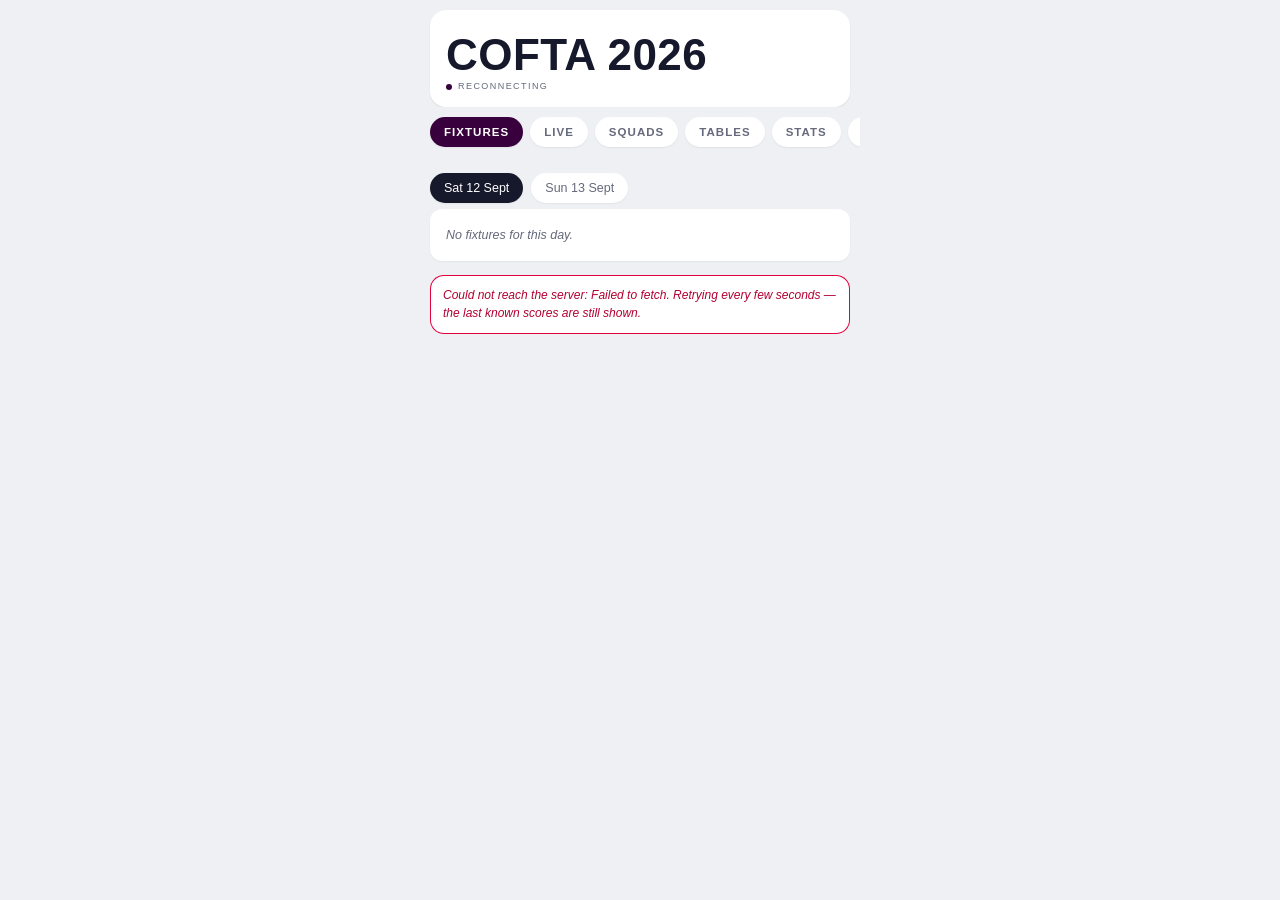
==== tests/archive_flags.html @ 6bf7eb45 "Import thirteen historical tournaments and open them in a History tab Eleven archive_* tables holdin" ====
<!doctype html><html lang="en"><head><meta charset="utf-8"><title>COFTA archive flag drill</title>
<link rel="stylesheet" href="../web/styles.css"><link rel="stylesheet" href="../web/themes.css">
<!--
  Archive flag drill.

  The archive stores conflicts rather than resolving them, and the flags must
  reach organisers and nobody else. The public half is easy to measure — a
  spectator sees zero .flagline elements. This covers the other half, which
  is otherwise only a conditional nobody ever executes: it stubs the role
  check to say "organiser", lets every other request go to the real database,
  opens the one Ark Cup play-off whose event count exceeds its score, and
  asserts the flag is rendered.

  Serve the repo root and open /tests/archive_flags.html; read
  globalThis.__flagSummary. Needs a connection — it reads the live archive.
-->
<script>
localStorage.clear();
localStorage.setItem('cofta.session.v1', JSON.stringify({ access_token: 'drill', refresh_token: 'drill' }));

// Stub ONLY the role check. Everything else — snapshot, archive tables — goes
// to the real server, so this exercises the real rendering path.
const realFetch = window.fetch.bind(window);
window.fetch = (url, opts) => {
  const u = String(url);
  if (u.includes('/rpc/is_admin')) {
    return Promise.resolve(new Response('true', { status: 200,
      headers: { 'Content-Type': 'application/json' } }));
  }
  if (u.includes('/rpc/my_role')) {
    return Promise.resolve(new Response('"organiser"', { status: 200,
      headers: { 'Content-Type': 'application/json' } }));
  }
  return realFetch(url, opts);
};

const results = [];
const check = (name, ok, detail) => results.push({ name, ok: !!ok, detail });
const wait = (ms) => new Promise(r => setTimeout(r, ms));

window.addEventListener('load', async () => {
  await wait(2500);
  document.getElementById('nav-history').click();
  for (let i = 0; i < 60 && !document.querySelector('.ccard'); i++) await wait(150);
  const ark = [...document.querySelectorAll('.ccard')].find(c => c.textContent.includes('Ark'));
  check('History reached and the Ark Cup card is present', !!ark);
  if (ark) {
    ark.click(); await wait(300);
    const row = document.querySelector('[data-histed="ark-cup-2026"]');
    check('the 2026 edition is listed', !!row);
    if (row) {
      row.click();
      for (let i = 0; i < 60 && !document.querySelector('.afxr'); i++) await wait(150);
      const flags = [...document.querySelectorAll('.flagline')].map(f => f.textContent.trim());
      check('organiser sees the flagged play-off events',
        flags.some(f => f.includes('event_count_exceeds_score')), flags);
      check('the official 2-0 is preserved despite three events',
        [...document.querySelectorAll('.afxs')].some(s => s.textContent.replace(/\s/g,'') === '2–0'));
      check('the conflicted marker is shown to everyone',
        [...document.querySelectorAll('.gap')].some(g => g.textContent.trim() === 'conflicted'));
    }
  }

  const summary = { total: results.length, failures: results.filter(r => !r.ok).length, results };
  globalThis.__flagSummary = summary;
  const out = document.createElement('pre');
  out.id = 'flag-report';
  out.style.cssText = 'padding:12px;white-space:pre-wrap;font:13px/1.5 ui-monospace,monospace';
  out.textContent = 'archive flag drill\n\n'
    + results.map(r => `${r.ok ? 'ok  ' : 'FAIL'}  ${r.name}`).join('\n')
    + `\n\n${summary.total - summary.failures}/${summary.total} passed`;
  document.body.appendChild(out);
});
</script></head>
<body data-theme="matchday">
<div class="app">
  <header class="hd"><h1>COFTA 2026</h1><p class="meta"><span class="pip" id="pip"><i></i>Live</span></p></header>
  <nav class="nav">
    <button id="nav-fixtures" data-view="fixtures" class="on">Fixtures</button>
    <button id="nav-live" data-view="live">Live</button>
    <button id="nav-squads" data-view="squads">Squads</button>
    <button id="nav-tables" data-view="tables">Tables</button>
    <button id="nav-awards" data-view="awards">Stats</button>
    <button id="nav-history" data-view="history">History</button>
    <button id="nav-admin" data-view="admin">Organiser</button>
  </nav>
  <main class="scroll" id="body"><p class="empty">Loading&hellip;</p></main>
</div>
<script type="module" src="../web/app.js"></script>
</body></html>
---- web/styles.css ----
:root{
  --bg:oklch(.974 .010 82);
  --card:oklch(.993 .005 84);
  --fg:oklch(.225 .018 55);
  --fg2:oklch(.395 .018 58);
  --dim:oklch(.565 .015 62);
  --line:oklch(.885 .012 78);
  --line2:oklch(.815 .016 74);
  --gold:oklch(.775 .085 80);
  --acc:oklch(.475 .175 30);
  --accfg:oklch(.985 .008 84);
  --ok:oklch(.52 .13 150);
  --disp:"Saira Condensed","Arial Narrow",sans-serif;
  --num:"Big Shoulders Display","Arial Narrow",sans-serif;
  --body:"Spectral",Georgia,serif;
  --r:4px;
}
*{box-sizing:border-box;margin:0;padding:0}
html,body{height:100%}
body{background:var(--bg);color:var(--fg);font-family:var(--body);font-size:15px;
  line-height:1.55;display:flex;justify-content:center;-webkit-font-smoothing:antialiased;
  -webkit-tap-highlight-color:transparent}
button{font-family:inherit;color:inherit;cursor:pointer;border:none;background:none;text-align:left}
/* Keyboard focus only — :focus-visible keeps this off touch and mouse taps.
   Covers every control, not just buttons and inputs: selects, textareas and
   the club blocks on a match header are all reachable by keyboard. */
button:focus-visible,input:focus-visible,select:focus-visible,
textarea:focus-visible,a:focus-visible,[tabindex]:focus-visible{
  outline:2px solid var(--acc);outline-offset:2px}
img{display:block}
.tnum{font-variant-numeric:tabular-nums lining-nums}

.app{width:100%;max-width:440px;display:flex;flex-direction:column;min-height:100dvh}
.scroll{flex:1;overflow-y:auto;padding:0 18px 64px}

/* header */
.hd{padding:22px 18px 14px;border-bottom:4px double oklch(.60 .12 42)}
.hd .assoc{font-size:9px;letter-spacing:.2em;text-transform:uppercase;color:var(--dim);line-height:1.5}
.hd h1{font-family:var(--num);font-weight:900;font-size:54px;line-height:.88;
  text-transform:uppercase;letter-spacing:.01em;margin:10px 0 5px}
.hd .meta{font-size:11.5px;color:var(--dim);font-style:italic;display:flex;
  justify-content:space-between;align-items:baseline;gap:12px}
.hd .meta a{color:var(--dim);font-style:normal;font-size:9px;letter-spacing:.16em;
  text-transform:uppercase;text-decoration:none;border-bottom:1px solid var(--line2)}

/* live pip */
.pip{display:inline-flex;align-items:center;gap:6px;font-size:9px;letter-spacing:.16em;
  text-transform:uppercase;color:var(--dim);font-style:normal}
.pip i{width:6px;height:6px;border-radius:50%;background:var(--ok);font-style:normal}
.pip.stale i{background:var(--acc);animation:pulse 1.4s ease-in-out infinite}
@keyframes pulse{0%,100%{opacity:1}50%{opacity:.25}}

/* nav */
.nav{display:flex;gap:26px;padding:0 18px;border-bottom:1px solid var(--line);
  position:sticky;top:0;background:var(--bg);z-index:6}
.nav button{font-family:var(--disp);font-weight:600;font-size:13px;letter-spacing:.09em;
  text-transform:uppercase;color:var(--dim);padding:13px 0 11px;border-bottom:2px solid transparent;
  margin-bottom:-1px;transition:color .18s}
.nav button.on{color:var(--fg);border-bottom-color:var(--acc)}

.sect{font-size:9px;letter-spacing:.2em;text-transform:uppercase;color:var(--dim);
  padding:26px 0 10px;display:flex;align-items:center;gap:11px}
.sect::after{content:"";flex:1;height:1px;background:var(--gold)}
.note{font-size:12px;color:var(--dim);font-style:italic;padding:14px 0 4px;
  max-width:60ch;line-height:1.65}

.daysel{display:flex;gap:16px;padding:16px 0 6px}
.daysel button{font-size:12.5px;color:var(--dim);padding-bottom:4px;
  border-bottom:1px solid transparent}
.daysel button.on{color:var(--fg);border-bottom-color:var(--acc)}

/* club identity */
.who{min-width:0}
.who b{display:block;font-family:var(--disp);font-weight:600;font-size:15px;
  line-height:1.14;letter-spacing:.005em}
.who i{display:block;font-style:normal;font-size:9px;letter-spacing:.16em;
  text-transform:uppercase;color:var(--dim);margin-top:3px;line-height:1}
.tile{flex:none;display:grid;place-items:center;background:var(--c,transparent);
  border-radius:var(--r);padding:4px;box-shadow:inset 0 0 0 1px rgba(0,0,0,.10),0 0 0 1px var(--gold)}
.tile img{width:24px;height:24px;object-fit:contain}

/* fixtures */
.fx{width:100%;display:grid;grid-template-columns:44px 1fr auto;gap:12px;align-items:center;
  padding:13px 0;border-bottom:1px solid var(--line);transition:background .16s}
.fx:hover{background:oklch(.985 .008 82)}
.fx .t{font-size:10px;letter-spacing:.1em;text-transform:uppercase;color:var(--dim);line-height:1.4}
.fx .t b{display:block;font-family:var(--disp);font-weight:600;font-size:14px;color:var(--fg2);
  letter-spacing:0;text-transform:none;margin-bottom:2px}
.fx .n{display:flex;flex-direction:column;gap:7px;min-width:0}
.fx .side{display:flex;align-items:center;gap:9px;min-width:0;position:relative;padding-left:9px}
.fx .side::before{content:"";position:absolute;left:0;top:3px;bottom:3px;width:3px;
  border-radius:2px;background:var(--c)}
.fx .side.tbc .who b{color:var(--dim)}
.fx .r{text-align:right;font-family:var(--num);font-weight:800;font-size:20px;
  line-height:1.1;white-space:nowrap}
.fx .r .st{display:block;font-family:var(--body);font-weight:400;font-size:9px;
  letter-spacing:.15em;text-transform:uppercase;color:var(--dim);margin-top:5px}
.fx .r .st.live{color:var(--acc)}
.fx .r .pend{color:var(--dim);font-family:var(--body);font-size:12px;font-weight:400}

/* match */
.back{font-size:12px;color:var(--dim);padding:16px 0 0;display:inline-block}
.stack{margin:18px 0 0;border-top:1px solid var(--line);border-bottom:1px solid var(--line)}
.sl{display:flex;align-items:center;gap:13px;padding:15px 2px;min-width:0;
  background:color-mix(in oklab,var(--c) 8%,var(--card))}
.sl+.sl{border-top:1px solid var(--line)}
.sl .bdg{width:48px;height:48px;border-radius:5px;background:var(--c);display:grid;
  place-items:center;flex:none;box-shadow:inset 0 0 0 1px rgba(0,0,0,.10),0 0 0 1px var(--gold)}
.sl .bdg img{width:36px;height:36px;object-fit:contain}
.sl .who{flex:1}
.sl .who b{font-size:18px}
.sl.lead .who b{font-weight:700}
.sl .gl{font-family:var(--num);font-weight:800;font-size:42px;line-height:1;flex:none;
  min-width:.62em;text-align:right;letter-spacing:-.01em}
.kick{font-size:9px;letter-spacing:.18em;text-transform:uppercase;color:var(--dim);
  padding-top:14px;display:flex;gap:9px;flex-wrap:wrap;align-items:center}
.kick .lv{color:var(--acc);display:inline-flex;align-items:center;gap:5px}
.kick .lv i{width:6px;height:6px;border-radius:50%;background:var(--acc);font-style:normal;
  animation:pulse 1.5s ease-in-out infinite}

.ck{margin-top:20px;padding:16px 0;border-top:1px solid var(--line);
  border-bottom:2px solid var(--fg);display:flex;align-items:flex-end;
  justify-content:space-between;gap:16px}
.ck .m{font-family:var(--num);font-weight:800;font-size:42px;line-height:.85;color:var(--acc)}
.ck .m.idle{color:var(--dim);font-size:29px}
.ck .rail{text-align:right}
.ck .ph{font-size:9px;letter-spacing:.18em;text-transform:uppercase;color:var(--dim);
  display:block;margin-bottom:3px}
.ck .el{font-size:12px;color:var(--dim);font-style:italic}
/* before kick-off there is no clock to read, so the rail is one muted line */
.ck.pre{align-items:center;justify-content:center;border-bottom:1px solid var(--line)}
.ck .kox{font-size:10px;letter-spacing:.18em;text-transform:uppercase;color:var(--dim);
  font-style:normal}
.stop{font-size:11.5px;color:var(--acc);padding-top:9px}

/* timeline */
.tl{list-style:none;padding-top:2px}
.tl li{display:grid;grid-template-columns:46px 1fr auto;gap:12px;padding:12px 0;
  border-bottom:1px solid var(--line);align-items:baseline}
.tl .mk{font-family:var(--num);font-weight:800;font-size:18px;text-align:right;color:var(--fg2)}
.tl .mk.goal{color:var(--acc)}
.tl .tx b{font-weight:600}
.tl .undo{font-size:10px;letter-spacing:.12em;text-transform:uppercase;color:var(--dim);
  border-bottom:1px solid var(--line2)}
.empty{color:var(--dim);font-size:12.5px;font-style:italic;padding:18px 0;
  border-bottom:1px solid var(--line);line-height:1.6}

/* tables */
table{width:100%;border-collapse:collapse;font-size:12px;table-layout:fixed}
thead th{font-size:9px;letter-spacing:.1em;text-transform:uppercase;color:var(--dim);
  font-weight:400;padding:9px 0;text-align:center;width:26px}
thead th.nm{text-align:left;width:auto}
tbody td{padding:11px 0;text-align:center;border-bottom:1px solid var(--line);
  color:var(--dim);font-variant-numeric:tabular-nums}
tbody td.nm{text-align:left;color:var(--fg)}
tbody td.nm .in{display:flex;align-items:center;gap:9px;min-width:0}
tbody td.nm .rk{width:13px;font-size:11px;color:var(--dim);flex:none;
  font-family:var(--disp);font-weight:600}
tbody td.nm .who b{font-size:13px}
tbody td.p{color:var(--fg);font-weight:600;font-size:13px}
tbody tr.up .rk{color:var(--acc)}
tbody tr.up td:first-child{box-shadow:inset 3px 0 0 var(--acc)}
tbody tr.dq td{opacity:.45}
tbody tr.dq .who b{text-decoration:line-through}
.ko{display:flex;justify-content:space-between;gap:14px;padding:13px 0;
  border-bottom:1px solid var(--line)}
.ko .l{font-family:var(--disp);font-weight:600;font-size:15px;flex:none}
.ko .w{font-size:11.5px;color:var(--dim);text-align:right;font-style:italic;line-height:1.5}

/* controls */
.act{width:100%;min-height:54px;background:var(--acc);color:var(--accfg);text-align:center;
  border-radius:var(--r);font-family:var(--disp);font-weight:600;font-size:16px;
  letter-spacing:.08em;text-transform:uppercase;
  transition:transform .12s cubic-bezier(.22,1,.36,1),opacity .2s}
.act:active{transform:translateY(1px)}
.act.ghost{background:transparent;color:var(--fg);box-shadow:inset 0 0 0 1px var(--line2)}
.act[disabled]{opacity:.3;cursor:not-allowed;transform:none}
.two{display:grid;grid-template-columns:1fr 1fr;gap:10px;margin-top:10px}
.two .act{min-height:46px;font-size:14px}
.logs{display:grid;grid-template-columns:1fr 1fr;gap:10px}
.lg{min-height:56px;box-shadow:inset 0 0 0 1px var(--line2);border-radius:var(--r);
  padding:0 13px;display:flex;flex-direction:column;justify-content:center;
  background:var(--card);min-width:0}
.lg .w{font-family:var(--disp);font-weight:600;font-size:14px;letter-spacing:.05em;
  text-transform:uppercase;line-height:1}
.lg .s{font-size:9.5px;letter-spacing:.13em;text-transform:uppercase;color:var(--dim);
  margin-top:4px;overflow:hidden;text-overflow:ellipsis;white-space:nowrap}
.lg[disabled]{opacity:.3;cursor:not-allowed}

/* sign in */
.form{display:flex;flex-direction:column;gap:11px;padding-top:8px}
label{font-size:9px;letter-spacing:.18em;text-transform:uppercase;color:var(--dim)}
input{width:100%;font-family:var(--body);font-size:16px;color:var(--fg);background:var(--card);
  border:1px solid var(--line2);border-radius:var(--r);padding:13px 12px;min-height:48px}
select{width:100%;font-family:var(--body);font-size:13px;color:var(--fg);background:var(--card);
  border:1px solid var(--line2);border-radius:var(--r);padding:11px 10px;min-height:46px}
.err{color:var(--acc);font-size:12.5px;font-style:italic}
.okmsg{color:var(--ok);font-size:12.5px;font-style:italic}

/* shootout + admin */
.pens{border:1px solid var(--line2);border-radius:var(--r);padding:14px;background:var(--card)}
.pr{display:flex;align-items:center;gap:11px;padding:9px 0;border-top:1px solid var(--line)}
.pr:first-of-type{border-top:none}
.pr .bd{width:34px;height:34px;border-radius:var(--r);background:var(--c);display:grid;
  place-items:center;flex:none}
.pr .bd img{width:26px;height:26px;object-fit:contain}
.pr .nx{flex:1;min-width:0;font-family:var(--disp);font-weight:600;font-size:14px;line-height:1.15}
.pr .cnt{font-family:var(--num);font-weight:800;font-size:26px;min-width:1.1em;text-align:right}
.pr .pm{display:flex;gap:6px;flex:none}
.pr .pm button{width:38px;height:38px;border-radius:var(--r);
  box-shadow:inset 0 0 0 1px var(--line2);display:grid;place-items:center;
  font-family:var(--num);font-size:19px;font-weight:800}
.dqlist{display:flex;flex-wrap:wrap;gap:7px}
.dqlist button{font-size:11px;padding:9px 11px;border-radius:var(--r);
  box-shadow:inset 0 0 0 1px var(--line2);color:var(--dim)}
.dqlist button.out{box-shadow:inset 0 0 0 1px var(--acc);color:var(--acc);text-decoration:line-through}
.qrow{display:grid;grid-template-columns:1fr 1fr;gap:9px;padding:10px 0;
  border-bottom:1px solid var(--line);align-items:center}
.qrow .lbl{grid-column:1/-1;font-size:9px;letter-spacing:.17em;text-transform:uppercase;color:var(--dim)}
.tag{display:inline-block;font-size:8px;letter-spacing:.14em;text-transform:uppercase;
  color:var(--acc);border:1px solid var(--acc);border-radius:3px;padding:2px 4px;
  margin-left:7px;vertical-align:2px;font-weight:400}

.banner{background:var(--card);border:1px solid var(--line2);border-radius:var(--r);
  padding:11px 13px;font-size:12px;color:var(--dim);font-style:italic;margin-top:14px}
.banner.warn{border-color:var(--acc);color:var(--acc)}
.queue{font-size:11px;letter-spacing:.1em;text-transform:uppercase}

@media (prefers-reduced-motion:reduce){*{animation:none!important;transition:none!important}}

/* queued, not yet sent */
.tl li.pending{opacity:.62}
.tl li.pending .tx em{font-style:italic;color:var(--acc);font-size:11px;letter-spacing:.08em}

/* player picker */
.picker{border:1px solid var(--acc);border-radius:var(--r);padding:13px;margin-top:12px;
  background:var(--card)}
.pkhd{display:flex;justify-content:space-between;align-items:baseline;gap:12px;
  padding-bottom:10px;margin-bottom:10px;border-bottom:1px solid var(--line)}
.pkhd span{font-family:var(--disp);font-weight:600;font-size:15px;letter-spacing:.04em;
  text-transform:uppercase}
.pkhd button{font-size:10px;letter-spacing:.14em;text-transform:uppercase;color:var(--dim);
  border-bottom:1px solid var(--line2)}
.pklist{display:flex;flex-direction:column;max-height:44vh;overflow-y:auto;margin-bottom:10px}
.pk{display:flex;align-items:center;gap:11px;min-height:46px;padding:0 4px;
  border-bottom:1px solid var(--line);font-family:var(--disp);font-weight:500;font-size:15px}
.pk:active{background:oklch(.96 .01 82)}
.pk .no{width:22px;text-align:right;color:var(--dim);font-size:12px;flex:none}

/* nav must not wrap once there are five */
.nav{overflow-x:auto;scrollbar-width:none;gap:22px}
.nav::-webkit-scrollbar{display:none}
.nav button{white-space:nowrap}

/* suspensions */
.susp{list-style:none}
.susp li{display:flex;justify-content:space-between;align-items:baseline;gap:12px;
  padding:11px 0;border-bottom:1px solid var(--line)}
.susp .nmx{font-family:var(--disp);font-weight:600;font-size:15px}
.susp .rs{font-size:10px;letter-spacing:.14em;text-transform:uppercase;color:var(--acc)}

/* level-on-everything */
.tag.lvl{color:var(--fg2);border-color:var(--line2)}
tbody tr.unres td{background:oklch(.965 .022 82)}

/* awards */
.award{border:1px solid var(--line2);border-radius:var(--r);padding:15px;margin-bottom:11px;
  background:var(--card)}
.award .at{font-size:9px;letter-spacing:.2em;text-transform:uppercase;color:var(--dim)}
.award .an{font-family:var(--disp);font-weight:700;font-size:23px;line-height:1.15;
  margin-top:7px;letter-spacing:.01em}
.award .an.dim{color:var(--dim);font-weight:500;font-size:17px}
.award .ac{font-family:var(--num);font-weight:800;font-size:15px;color:var(--acc);margin-top:5px}
.award .af{font-size:11.5px;color:var(--dim);font-style:italic;margin-top:9px;line-height:1.55}

/* own-goal option inside the picker */
.pk.og{color:var(--acc);font-weight:600}

/* shoot-out winner in the table */
.tag.so{color:oklch(.55 .09 80);border-color:var(--gold)}

/* scorer lines under each side */
.sl .gls{display:block;margin-top:5px}
.sl .gline{display:block;font-style:normal;font-size:11px;color:var(--dim);
  line-height:1.6;letter-spacing:.01em;font-variant-numeric:tabular-nums}

/* squad entry */
.dqlist button.on{box-shadow:inset 0 0 0 1px var(--fg);color:var(--fg)}
textarea{width:100%;font-family:var(--body);font-size:14px;color:var(--fg);background:var(--card);
  border:1px solid var(--line2);border-radius:var(--r);padding:11px 12px;resize:vertical;
  line-height:1.7}
.squad{list-style:none;border-top:1px solid var(--line)}
.squad li{display:flex;align-items:baseline;gap:11px;padding:9px 2px;border-bottom:1px solid var(--line)}
.squad .no{width:20px;text-align:right;color:var(--dim);font-size:12px;flex:none}
.squad .nmx{flex:1;font-family:var(--disp);font-weight:500;font-size:15px}

/* diocese emblem in the masthead */
.hd .assoc{display:flex;align-items:center;gap:9px}
.hd .assoc .dio{width:24px;height:24px;object-fit:contain;flex:none}
.hd .assoc span{display:block}
.hd .assoc span i{display:block;font-style:normal;letter-spacing:.14em;
  color:var(--dim);opacity:.75;margin-top:2px}

/* appearance switcher */
.themes{display:flex;flex-wrap:wrap;gap:7px}
.themes button{font-size:11px;padding:9px 12px;border-radius:var(--r);
  box-shadow:inset 0 0 0 1px var(--line2);color:var(--dim)}
.themes button.on{box-shadow:inset 0 0 0 1px var(--fg);color:var(--fg)}

/* scorer lines now sit on their own full-width line under the row */
.sl{flex-wrap:wrap}
.sl .gls{flex:0 0 100%;margin:4px 0 0 61px}

/* per-side scores (list layout); hidden except where a theme wants them */
.fx .side .ssc{display:none}

/* player stats */
.stats{display:grid;grid-template-columns:repeat(4,1fr);gap:8px}
.stat{border:1px solid var(--line2);border-radius:var(--r);background:var(--card);
  padding:11px 8px;text-align:center}
.stat i{display:block;font-style:normal;font-size:8.5px;letter-spacing:.14em;
  text-transform:uppercase;color:var(--dim)}
.stat b{display:block;font-family:var(--num);font-weight:800;font-size:24px;margin-top:4px}
.pk .pstat{font-size:11px;color:var(--dim);flex:none}

/* centre chip on the match header: themes opt in */
.midchip{display:none}

/* centred clock chip: only themes that want it show it */
.stack{position:relative}
.midchip{display:none}

/* event edit */
.rowacts{display:flex;gap:12px;justify-content:flex-end}
.picker .pk.on{color:var(--acc);font-weight:600}

/* match state under the kick-off time; themes opt in */
.fx .t .tst{display:none}

/* red card marker on fixture rows */
.rc{display:inline-block;width:8px;height:11px;background:#d21f26;border-radius:2px;
  margin-left:6px;vertical-align:-1px;font-style:normal}

/* man of the match, under the scoreboard */
.motmline{text-align:center;font-size:12px;color:var(--fg2);padding:12px 0 0;font-style:italic}
.mstar{color:var(--gold);margin-right:6px;font-style:normal}

/* red cards on their own line under the city */
.rcs{display:block;line-height:1;margin-top:3px}
.rcs .rc{margin-left:0;margin-right:4px;vertical-align:0}

/* the second half of a squad/player header card */
.sl.alt .altbox{display:flex;flex-direction:column;gap:2px}
.sl.alt .altbox i{font-style:normal;font-size:9px;letter-spacing:.16em;
  text-transform:uppercase;color:var(--dim)}
.sl.alt .altbox b{font-family:var(--disp);font-weight:600;font-size:16px;color:var(--fg)}
.sl.phead .bignum{margin-left:auto;flex:none}
.bignum{font-family:var(--num);font-weight:900;font-size:44px;line-height:1;color:var(--fg)}

/* club header meta, right-hand side of the colour block */
.sl.phead .clubmeta{margin-left:auto;flex:none;text-align:right;
  display:flex;flex-direction:column;gap:2px}
.sl.phead .clubmeta i{font-style:normal;font-size:8.5px;letter-spacing:.15em;
  text-transform:uppercase;color:var(--dim)}
.sl.phead .clubmeta b{font-family:var(--disp);font-weight:600;font-size:15px}
.sl.phead .clubmeta .cstat{margin-top:5px;letter-spacing:.08em}

/* clubs and players are tappable wherever they appear */
[data-team],[data-player]{cursor:pointer}
.tx .plink{border-bottom:1px dotted var(--line2)}

/* a knockout tie settled on penalties: one strip across the foot of the
   scoreboard. The shoot-out decided the tie, so it belongs here rather than
   in the note underneath, where it read as a footnote to a 1–1 draw. Goals
   stay the score, because for goal difference the match really is a draw. */
/* The strip sits OUTSIDE .stack, not inside it: the centre chip is centred
   on the stack, so an extra row in there pushed the chip half a strip's
   height below the club blocks on exactly the matches that matter most. */
.pnstrip{background:var(--card);border-bottom:1px solid var(--line);
  padding:9px 12px;text-align:center;font-size:11.5px;color:var(--dim)}
.pnstrip b{font-family:var(--disp);font-weight:600;font-size:13px;
  color:var(--fg);letter-spacing:.03em}
.pnstrip .tnum{font-family:var(--num);font-weight:800;font-size:14.5px;
  color:var(--acc);margin:0 1px}

/* the final is not just the next fixture on the list */
.sect.crown{color:var(--acc)}
.sect.crown::after{background:var(--acc);height:2px}

/* award cards are buttons now: the whole card opens its leaderboard */
.award{display:block;width:100%}
.award .more{display:block;font-size:9px;letter-spacing:.16em;text-transform:uppercase;
  color:var(--dim);margin-top:11px;padding-top:9px;border-top:1px solid var(--line)}
.award:active{background:color-mix(in oklab,var(--acc) 4%,var(--card))}
/* a confirmed trophy: the winners are the card, so the gold edge is what
   separates a decided award from a leaderboard still in play */
.award.won{box-shadow:inset 0 0 0 1px var(--gold);border-color:var(--gold)}
.banner.conf{border-color:var(--gold);color:var(--fg2);font-style:normal}

/* leaderboards */
.lb{border-top:1px solid var(--line)}
.lbr{display:flex;align-items:center;gap:11px;width:100%;min-height:52px;padding:8px 2px;
  border-bottom:1px solid var(--line);min-width:0}
.lbr:active{background:color-mix(in oklab,var(--acc) 4%,var(--card))}
.lbr .pl{flex:none;width:30px;font-family:var(--num);font-weight:800;font-size:19px;
  color:var(--dim);text-align:right}
.lbr .pl.joint{color:var(--acc);font-size:16px}
.lbr .who{flex:1;min-width:0}
.lbr .who b{display:block;font-family:var(--disp);font-weight:600;font-size:16px;
  overflow:hidden;text-overflow:ellipsis;white-space:nowrap}
.lbr .who i{display:block;font-style:normal;font-size:11px;color:var(--dim);margin-top:1px}
.lbr .lbn{flex:none;font-family:var(--num);font-weight:800;font-size:22px}
.tag.wn{color:var(--gold);border-color:var(--gold)}

/* honours on a player card */
.honours{list-style:none;border-top:1px solid var(--line)}
.honours li{display:flex;align-items:baseline;gap:9px;padding:11px 2px;
  border-bottom:1px solid var(--line)}
.honours .hz{color:var(--gold);font-style:normal}
.honours .hl{flex:1;font-family:var(--disp);font-weight:600;font-size:15px}
.honours .hsh{font-size:8.5px;letter-spacing:.16em;text-transform:uppercase;color:var(--dim)}

/* trophy confirmation */
.picker.trophy{margin-bottom:14px}
.tchips{display:flex;flex-wrap:wrap;gap:7px;margin-bottom:11px}
.tchip{display:inline-flex;align-items:center;gap:8px;font-size:12px;padding:7px 9px;
  border-radius:var(--r);box-shadow:inset 0 0 0 1px var(--acc);color:var(--acc)}
.tchip button{color:var(--acc);font-size:15px;line-height:1;padding:0 2px}
.tnone{font-size:12px;color:var(--dim);font-style:italic}
.tclubs{margin-bottom:10px}
.tpq{width:100%;font-family:var(--body);font-size:14px;color:var(--fg);background:var(--card);
  border:1px solid var(--line2);border-radius:var(--r);padding:10px 12px}
/* ── stats hub: a card previews its board's top three ────────
   The row is a three-column grid on purpose: [crest | name | value]. As a
   flex row the name block and the value negotiated width with each other,
   which is fine until a church name is long. A fixed crest column and an
   auto value column mean only the name can give way, and it gives way by
   ellipsizing rather than by shoving the value out of its column. */
.scard{border-bottom:1px solid var(--line);padding-bottom:4px;margin-bottom:6px}
.sch{display:flex;align-items:center;justify-content:space-between;gap:12px;
  width:100%;padding:13px 0 9px}
.sch .stt{font-size:9px;letter-spacing:.2em;text-transform:uppercase;color:var(--dim);
  line-height:1}
/* a drawn chevron, not a text glyph: a ">" inherits the body font and sits on
   a text baseline, which is what made it read as leftover markup */
.sch .chev{flex:none;width:7px;height:7px;margin-right:3px;
  border-top:1.5px solid var(--dim);border-right:1.5px solid var(--dim);
  transform:rotate(45deg)}

.srow{display:grid;grid-template-columns:28px minmax(0,1fr) auto;align-items:center;
  gap:11px;width:100%;padding:9px 0;text-align:left}
.srow + .srow{border-top:1px solid var(--line)}
.srow .tile{width:28px;height:28px;padding:3px}
.srow .tile img{width:22px;height:22px}
.srow .who{min-width:0}
.srow .who b{display:block;font-family:var(--disp);font-weight:600;font-size:14.5px;
  line-height:1.2;letter-spacing:.005em;
  overflow:hidden;text-overflow:ellipsis;white-space:nowrap}
.srow .who i{display:block;font-style:normal;font-size:9.5px;letter-spacing:.14em;
  text-transform:uppercase;color:var(--dim);margin-top:3px;line-height:1.1;
  overflow:hidden;text-overflow:ellipsis;white-space:nowrap}
.srow .sv{font-family:var(--num);font-weight:800;font-size:17px;line-height:1;
  min-width:1.6em;text-align:right;color:var(--fg2);
  font-variant-numeric:tabular-nums lining-nums}
/* the pill stretches to the same column, so its right edge lands on the same
   line as the plain numerals below it */
.srow .sv.lead{color:var(--accfg);background:var(--acc);border-radius:999px;
  padding:4px 10px;text-align:center}
.snone{font-size:12px;color:var(--dim);font-style:italic;line-height:1.6;
  padding:2px 0 10px;max-width:60ch}

/* the trophy honours strip at the top of stats */
.honstrip{border-top:1px solid var(--line)}
.hon{display:block;width:100%;padding:12px 0;border-bottom:1px solid var(--line)}
.hon .ht{display:block;font-size:9px;letter-spacing:.18em;text-transform:uppercase;
  color:var(--acc)}
.hon .hbody{display:flex;align-items:center;gap:11px;margin-top:6px}
.hon .who{flex:1;min-width:0}
.hon .who b{display:block;font-family:var(--disp);font-weight:600;font-size:16px}
.hon .who i{display:block;font-style:normal;font-size:11px;color:var(--dim);margin-top:1px}
.hon .hsh{flex:none;font-size:8.5px;letter-spacing:.16em;text-transform:uppercase;
  color:var(--dim)}

/* ── History: the archive ────────────────────────────────────
   Six competitions, each with its own identity, scoped by [data-comp] so a
   competition's colour cannot leak into the live tournament's chrome.
   Historical clubs with no live crest get a deterministic monogram from one
   muted, obviously-archival palette — never invented branding.            */

.seg{display:inline-flex;border:1px solid var(--line);border-radius:999px;
  padding:3px;gap:3px;margin:0 0 16px}
.seg button{font-family:var(--disp);font-weight:600;font-size:13px;letter-spacing:.06em;
  text-transform:uppercase;color:var(--dim);padding:7px 18px;border-radius:999px;
  min-height:34px;transition:background .15s,color .15s}
.seg button.on{background:var(--acc);color:#fff}

/* competition identities */
/* --ci is the identity on a light card; --cl is the same identity as ink on a
   dark one. Broadcast needs the second: measured against its card, the deep
   values land at 1.9:1, which is not a colour choice, it is invisible. */
[data-comp="cofta"]       {--ci:#38003c;--cl:#e0a9e8}
[data-comp="conafa"]      {--ci:#0f5257;--cl:#7fd8de}
[data-comp="costa"]       {--ci:#8a4b0f;--cl:#f0b378}
[data-comp="ark"]         {--ci:#12305e;--cl:#a3c4f5}
[data-comp="cosa"]        {--ci:#7a1140;--cl:#f7a0c0}
[data-comp="ladies-cofta"]{--ci:#4a1d6e;--cl:#cfa8f2}

.ccards{display:grid;gap:12px}
.ccard{display:grid;grid-template-columns:minmax(0,1fr) auto 14px;align-items:center;
  gap:12px;width:100%;text-align:left;padding:16px 16px;border-radius:14px;
  background:var(--card);box-shadow:inset 0 0 0 1px var(--line);
  border-left:4px solid var(--ci,var(--acc))}
.ccard:active{background:var(--bg)}
.cch{display:block;min-width:0}
.ccn{display:block;font-family:var(--disp);font-weight:800;font-size:20px;
  letter-spacing:.02em;color:var(--ci,var(--fg))}
.ccm{display:block;font-size:12.5px;color:var(--dim);margin-top:2px}
.ccl{display:block;text-align:right;font-size:11.5px;color:var(--dim);
  text-transform:uppercase;letter-spacing:.07em}
.ccl b{display:block;font-family:var(--disp);font-weight:700;font-size:15px;
  letter-spacing:0;text-transform:none;color:var(--fg);margin-top:3px}
.ccy{display:block;font-size:11px;margin-top:1px}

.chev{width:8px;height:8px;border-right:2px solid var(--dim);
  border-bottom:2px solid var(--dim);transform:rotate(-45deg);justify-self:end}

.chead{padding:20px 0 14px;border-bottom:2px solid var(--ci,var(--acc));margin-bottom:16px}
.chead h2{font-family:var(--disp);font-weight:900;font-size:30px;line-height:1.05;
  letter-spacing:.01em;color:var(--ci,var(--fg))}
.chead p{font-size:13px;color:var(--dim);margin-top:5px}
.chead .efmt{margin-top:7px;font-size:12.5px}

.edrows{display:grid;gap:2px}
.edrow{display:grid;grid-template-columns:52px minmax(0,1fr) auto auto 14px;
  align-items:center;gap:10px;width:100%;text-align:left;padding:13px 6px;
  border-bottom:1px solid var(--line)}
.edrow:active{background:var(--card)}
.edy{font-family:var(--disp);font-weight:800;font-size:19px;color:var(--dim)}
.edm{min-width:0}
.edm b{display:block;font-family:var(--disp);font-weight:700;font-size:16px}
.edd{display:block;font-size:12px;color:var(--dim);margin-top:2px}
.thin{font-size:10px;text-transform:uppercase;letter-spacing:.09em;color:var(--dim);
  border:1px solid var(--line);border-radius:999px;padding:3px 7px}

/* crest or monogram */
.acrest,.mono{display:inline-flex;align-items:center;justify-content:center;
  position:relative;width:var(--mono,28px);height:var(--mono,28px);flex:none}
.acrest img{width:100%;height:100%;object-fit:contain;display:block}
.mono{border-radius:6px;font-family:var(--disp);font-weight:800;
  font-size:calc(var(--mono,28px) * .42);letter-spacing:.01em;line-height:1}
/* One muted, deliberately archival palette. The index is hashed from the
   club's canonical name, so a club looks identical on every page it appears
   on, and nothing here reads as a real crest. */
.mono-0{background:#e4ded2;color:#5b5344}
.mono-1{background:#d8dfd9;color:#465049}
.mono-2{background:#ded9e2;color:#514a58}
.mono-3{background:#e2dcd4;color:#5a5045}
.mono-4{background:#d5dde2;color:#445059}
.mono-5{background:#e3d9d9;color:#584848}
.mono-6{background:#dcdfd3;color:#4d5242}
.mono-7{background:#d9dae3;color:#484c5c}
.bteam{position:absolute;right:-3px;bottom:-3px;width:13px;height:13px;border-radius:4px;
  background:var(--fg);color:var(--bg);font-family:var(--disp);font-weight:800;
  font-size:9px;font-style:normal;display:flex;align-items:center;justify-content:center}

/* thin edition card */
.thincard{background:var(--card);border-radius:14px;padding:18px 16px;
  box-shadow:inset 0 0 0 1px var(--line)}
.tcwin{display:flex;align-items:center;gap:13px}
.tcwin div b,.tcrun div b{display:block;font-family:var(--disp);font-weight:800;font-size:19px;
  line-height:1.15}
.tcwin div span,.tcrun div span{display:block;font-size:10.5px;text-transform:uppercase;
  letter-spacing:.09em;color:var(--dim);margin-top:3px}
.tcrun{display:flex;align-items:center;gap:13px;margin-top:14px;
  padding-top:14px;border-top:1px solid var(--line)}
.tcrun div b{font-size:15px}
.tcfin{margin-top:13px;font-size:13.5px;line-height:1.5}
.tcnote,.thinnote{margin-top:11px;font-size:12px;color:var(--dim);line-height:1.5}
.thinnote{margin-top:16px;padding-top:13px;border-top:1px solid var(--line);font-style:italic}
.entrants{display:flex;flex-wrap:wrap;gap:8px}
.ent{display:inline-flex;align-items:center;gap:6px;padding:5px 10px 5px 5px;
  border-radius:999px;background:var(--bg);box-shadow:inset 0 0 0 1px var(--line);
  font-size:12.5px;font-weight:500}

/* archive tables */
.tbl.arch td.tm{display:flex;align-items:center;gap:7px}
/* Derived, not source: the base table already renders every cell dim, so a
   colour change here would have been invisible. Italic plus a lighter weight
   reads as "computed" next to the published columns. */
.tbl.arch td.drv,.tbl.arch th.drv{font-style:italic;opacity:.62}
.gapdot{color:var(--dim);font-style:normal;cursor:help}

/* archive fixtures */
.afx{display:grid;gap:2px}
.afxr{padding:12px 6px;border-bottom:1px solid var(--line)}
.afxm{display:grid;grid-template-columns:minmax(0,1fr) auto minmax(0,1fr);
  align-items:center;gap:10px}
.afxt{display:flex;align-items:center;gap:8px;min-width:0;font-weight:500;font-size:14px}
.afxt.away{justify-content:flex-end}
.afxt span{overflow:hidden;text-overflow:ellipsis;white-space:nowrap}
.afxs{font-family:var(--disp);font-weight:800;font-size:19px;font-variant-numeric:tabular-nums;
  display:flex;align-items:baseline;gap:4px}
.afxs i{font-style:normal;color:var(--dim);font-size:14px}
.afxp{text-align:center;font-size:11.5px;color:var(--dim);margin-top:5px;
  text-transform:uppercase;letter-spacing:.07em}
.afxg{display:flex;flex-wrap:wrap;gap:5px 14px;margin-top:9px}
.afxgi{font-size:12.5px;color:var(--dim)}
.afxgi i{font-style:normal;font-variant-numeric:tabular-nums;margin-right:4px}
.afxgi em{font-style:normal;opacity:.75;margin-left:5px;font-size:11.5px}
.gap{display:inline-block;margin-top:8px;font-size:10px;text-transform:uppercase;
  letter-spacing:.09em;color:var(--dim);border:1px solid var(--line);
  border-radius:999px;padding:3px 8px}
.afxn{margin-top:7px;font-size:12px;color:var(--dim);line-height:1.5}
.flagline{margin-top:6px;font-size:11px;color:var(--acc);letter-spacing:.03em}

/* archive leaderboards and awards */
.alb{display:grid;gap:1px}
.albr{display:grid;grid-template-columns:34px minmax(0,1fr);align-items:center;
  gap:10px;padding:10px 6px;border-bottom:1px solid var(--line)}
.albv{font-family:var(--disp);font-weight:800;font-size:17px;
  font-variant-numeric:tabular-nums;color:var(--acc)}
.albn{display:block;min-width:0;font-weight:500;font-size:14.5px}
.albn i{display:block;font-style:normal;font-size:12px;color:var(--dim);margin-top:1px}
.aawards{display:grid;gap:10px}
.aaw{padding:13px 14px;border-radius:12px;background:var(--card);
  box-shadow:inset 0 0 0 1px var(--line)}
.aawl{display:block;font-size:10.5px;text-transform:uppercase;letter-spacing:.09em;
  color:var(--dim)}
.aawn{display:block;font-family:var(--disp);font-weight:800;font-size:18px;margin-top:4px}
.aawn i{font-style:normal;color:var(--acc);margin-left:7px}
.aawt{display:block;font-size:12px;color:var(--dim);margin-top:2px}
.gaps{margin:6px 0 0;padding-left:20px}
.gaps li{font-size:12.5px;color:var(--dim);line-height:1.55;margin-bottom:5px}
.note.src{font-style:italic}
---- web/themes.css ----
/* ============================================================
   COFTA 2026 — alternative directions, switchable per device.
   Each is a token override on the same structure, so the app can
   be judged in every style with live data rather than mockups.
   ============================================================ */

/* ── Broadcast: dark, television graphics ─────────────────── */
[data-theme="broadcast"]{
  --bg:oklch(.165 .012 262);
  --card:oklch(.205 .014 260);
  --fg:oklch(.94 .012 88);
  --fg2:oklch(.83 .012 88);
  --dim:oklch(.62 .014 255);
  --line:oklch(.28 .012 260);
  --line2:oklch(.37 .014 260);
  --gold:oklch(.66 .095 82);
  --acc:oklch(.70 .17 42);
  --accfg:oklch(.15 .012 262);
  --ok:oklch(.72 .13 152);
}
[data-theme="broadcast"] .hd{border-bottom-color:oklch(.52 .11 45)}
[data-theme="broadcast"] .fx:hover{background:oklch(.235 .014 260)}
[data-theme="broadcast"] .pk:active{background:oklch(.26 .014 260)}
[data-theme="broadcast"] tbody tr.unres td{background:oklch(.27 .04 82)}
[data-theme="broadcast"] .tile{box-shadow:inset 0 0 0 1px rgba(255,255,255,.12),0 0 0 1px var(--gold)}
[data-theme="broadcast"] .sl .bdg{box-shadow:inset 0 0 0 1px rgba(255,255,255,.12),0 0 0 1px var(--gold)}

/* ── Terrace: club colour turned right up ─────────────────── */
[data-theme="terrace"]{
  --bg:oklch(.958 .018 78);
  --gold:oklch(.70 .12 68);
  --acc:oklch(.49 .20 29);
}
[data-theme="terrace"] .hd h1{color:var(--acc)}
[data-theme="terrace"] .sl{background:color-mix(in oklab,var(--c) 26%,var(--card))}
[data-theme="terrace"] .sl .bdg{width:54px;height:54px}
[data-theme="terrace"] .sl .bdg img{width:40px;height:40px}
[data-theme="terrace"] .fx .side{padding-left:11px}
[data-theme="terrace"] .fx .side::before{width:5px}
[data-theme="terrace"] .fx .r{font-size:23px}

/* ── Swiss: white, black, one red ─────────────────────────── */
[data-theme="swiss"]{
  --bg:#ffffff; --card:#ffffff;
  --fg:#101010; --fg2:#333; --dim:#767676;
  --line:#e7e7e7; --line2:#cfcfcf;
  --gold:#101010;
  --acc:#d2202a; --accfg:#ffffff;
  --ok:#1a7f37;
}
[data-theme="swiss"] .hd{border-bottom:3px solid #101010}
[data-theme="swiss"] .sect::after{height:1px}
[data-theme="swiss"] .fx:hover{background:#f7f7f7}
[data-theme="swiss"] .pk:active{background:#f2f2f2}
[data-theme="swiss"] tbody tr.unres td{background:#f5f5f5}
[data-theme="swiss"] .act,[data-theme="swiss"] .lg,[data-theme="swiss"] .pens,
[data-theme="swiss"] input,[data-theme="swiss"] select,[data-theme="swiss"] textarea,
[data-theme="swiss"] .banner,[data-theme="swiss"] .award,[data-theme="swiss"] .picker,
[data-theme="swiss"] .tile,[data-theme="swiss"] .sl .bdg{border-radius:0}
[data-theme="swiss"] .tile{box-shadow:inset 0 0 0 1px rgba(0,0,0,.14)}

/* ── Matchday: the modern sports-app synthesis ─────────────
   Split-colour match header from the Premier League app, card
   system and pill navigation from the current app generation,
   FotMob's scorer lines, Sofascore's live accents. Club text
   colours come from the database so every kit stays legible. */
[data-theme="matchday"]{
  --bg:#eef0f3; --card:#ffffff;
  /* --dim was #6d7183: 4.84:1 on a white card but only 4.24:1 on the grey
     page background, where most of the small text actually sits (.note,
     .sect, leaderboard sub-labels). Darkened to clear AA on both. */
  --fg:#16182b; --fg2:#3a3d55; --dim:#65697b;
  --line:#e6e8ef; --line2:#d3d6e0;
  --gold:#d3d6e0;
  --acc:#38003c; --accfg:#ffffff;
  --ok:#00b060;
  --r:12px;
}
[data-theme="matchday"] body{font-family:-apple-system,'Segoe UI',Roboto,'Helvetica Neue',sans-serif;font-size:14px}
[data-theme="matchday"] .note,[data-theme="matchday"] .hd .meta{font-style:normal}

/* masthead and nav become cards and pills */
[data-theme="matchday"] .hd{background:var(--card);border-bottom:none;margin:10px 10px 0;
  border-radius:16px;padding:16px 16px 13px;box-shadow:0 1px 2px rgba(18,20,40,.07)}
[data-theme="matchday"] .hd h1{font-size:44px}
[data-theme="matchday"] .nav{border-bottom:none;gap:7px;padding:10px}
[data-theme="matchday"] .nav button{background:var(--card);border-radius:999px;padding:9px 14px;
  margin:0;border-bottom:none;font-size:11.5px;box-shadow:0 1px 2px rgba(18,20,40,.06)}
[data-theme="matchday"] .nav button.on{background:var(--acc);color:var(--accfg)}
[data-theme="matchday"] .scroll{padding:0 10px 64px}
[data-theme="matchday"] .daysel{gap:8px}
[data-theme="matchday"] .daysel button{background:var(--card);border-radius:999px;
  padding:8px 14px;border-bottom:none;box-shadow:0 1px 2px rgba(18,20,40,.05)}
[data-theme="matchday"] .daysel button.on{background:var(--fg);color:#fff}
[data-theme="matchday"] .sect{color:var(--dim)}
[data-theme="matchday"] .sect::after{background:var(--line)}

/* fixtures and report entries as cards */
[data-theme="matchday"] .fx{background:var(--card);border-radius:14px;border-bottom:none;
  margin-bottom:9px;padding:13px 12px;box-shadow:0 1px 2px rgba(18,20,40,.06)}
[data-theme="matchday"] .fx:hover{background:var(--card)}
[data-theme="matchday"] .fx .r .st.live{color:#e0003c}
[data-theme="matchday"] .tl li{background:var(--card);border-radius:12px;border-bottom:none;
  margin-bottom:8px;padding:12px;box-shadow:0 1px 2px rgba(18,20,40,.05)}
[data-theme="matchday"] .empty{background:var(--card);border-radius:12px;border-bottom:none;
  padding:16px;box-shadow:0 1px 2px rgba(18,20,40,.05)}

/* the split-colour match header */
[data-theme="matchday"] .stack{display:grid;grid-template-columns:1fr 1fr;border:none;
  border-radius:16px;overflow:hidden;box-shadow:0 2px 6px rgba(18,20,40,.14)}
[data-theme="matchday"] .sl{flex-direction:column;justify-content:flex-start;text-align:center;
  gap:9px;background:var(--c);padding:18px 10px 16px}
/* The divider is drawn as two hairlines rather than one — see the block
   further down, which supplies them. A single colour cannot separate every
   pairing: rgba(255,255,255,.18) vanished on Hounslow's white, and any mid
   grey washes out on Croydon's blue. */
[data-theme="matchday"] .sl+.sl{border-top:none;border-left:none}
[data-theme="matchday"] .sl .bdg{width:58px;height:58px;border-radius:14px;
  background:rgba(255,255,255,.94);box-shadow:0 1px 3px rgba(0,0,0,.18)}
[data-theme="matchday"] .sl .bdg img{width:44px;height:44px}
[data-theme="matchday"] .sl .who{flex:none}
[data-theme="matchday"] .sl .who b{color:var(--tc);font-size:14.5px}
[data-theme="matchday"] .sl .who i{color:var(--tc);opacity:.72}
[data-theme="matchday"] .sl .gl{color:var(--tc);font-size:46px;text-align:center;min-width:0}
[data-theme="matchday"] .sl .gls .gline{color:var(--tc);opacity:.85}
[data-theme="matchday"] .ck{background:var(--card);border:none;border-radius:14px;
  padding:14px;margin-top:10px;box-shadow:0 1px 2px rgba(18,20,40,.06)}
[data-theme="matchday"] .ck .m{color:#e0003c}
[data-theme="matchday"] .kick{justify-content:center}

/* tables and knockout rows */
[data-theme="matchday"] table{background:var(--card);border-radius:14px;overflow:hidden;
  box-shadow:0 1px 2px rgba(18,20,40,.06)}
[data-theme="matchday"] thead th{padding:11px 4px}
[data-theme="matchday"] tbody td{padding:12px 4px}
[data-theme="matchday"] tbody tr:last-child td{border-bottom:none}
[data-theme="matchday"] tbody tr.unres td{background:#f4f1e2}
[data-theme="matchday"] .ko{background:var(--card);border-radius:12px;border-bottom:none;
  padding:13px 14px;margin-bottom:8px;box-shadow:0 1px 2px rgba(18,20,40,.05)}
[data-theme="matchday"] .ko .w{font-style:normal}

/* controls */
[data-theme="matchday"] .act{border-radius:999px}
[data-theme="matchday"] .lg,[data-theme="matchday"] .pens,[data-theme="matchday"] .picker,
[data-theme="matchday"] .banner,[data-theme="matchday"] .award{background:var(--card);
  border:none;border-radius:14px;box-shadow:0 1px 2px rgba(18,20,40,.07)}
[data-theme="matchday"] .banner.warn{box-shadow:inset 0 0 0 1px #e0003c;color:#b30030}
[data-theme="matchday"] input,[data-theme="matchday"] select,[data-theme="matchday"] textarea{
  border-radius:12px;border-color:var(--line2)}
[data-theme="matchday"] .pk:active{background:#f2f3f7}
[data-theme="matchday"] .themes button,[data-theme="matchday"] .dqlist button{
  background:var(--card);border-radius:999px;box-shadow:0 1px 2px rgba(18,20,40,.06)}
[data-theme="matchday"] .themes button.on{box-shadow:inset 0 0 0 1.5px var(--acc);color:var(--acc)}

/* ── Matchday refinements from live testing ───────────────── */
/* ── CREST PRESENTATION IS SETTLED ────────────────────────────
   No plates, no rings, no contours. A crest is drawn alone on the club's
   colour with one soft drop shadow, on the split header and on both phead
   club/player headers. Where a crest does not separate from its background,
   the fix goes into the asset — see smpk.webp, whose ring and edge are now
   baked into the artwork — not into a filter here.

   Do not restyle these two rules without an explicit instruction naming
   this comment. They have been reverted to this exact state more than once.

   NOTE: an earlier [data-theme="matchday"] .sl .bdg above sets a white pill
   (58px, radius 14, rgba(255,255,255,.94)). It is dead — the rules below
   override every property of it — and it is what makes a grep look alarming.
   Reading this file top to bottom, the last declaration is the one that
   ships. */
/* 2: no white pill — crests sit straight on the club colour */
[data-theme="matchday"] .sl .bdg{background:transparent;box-shadow:none;
  width:64px;height:64px;border-radius:0}
[data-theme="matchday"] .sl .bdg img{width:62px;height:62px;
  filter:drop-shadow(0 3px 9px rgba(0,0,0,.32))}
/* 1: crest → name → score → scorers, top to bottom */
[data-theme="matchday"] .sl .gls{flex-basis:auto;margin:2px 0 0}
/* 3: vertical scores on the list — one number per club row */
[data-theme="matchday"] .fx .rsc{display:none}
[data-theme="matchday"] .fx .side .ssc{display:block;margin-left:auto;
  font-family:var(--num);font-weight:800;font-size:21px;line-height:1}
[data-theme="matchday"] .fx .side .who{flex:1}
[data-theme="matchday"] .fx .r{align-self:center}
[data-theme="matchday"] .fx .r .st{margin-top:0}
/* squads page in the card language */
[data-theme="matchday"] .stat{border:none;box-shadow:0 1px 2px rgba(18,20,40,.06)}
[data-theme="matchday"] .pk{background:var(--card);border-radius:12px;border-bottom:none;
  margin-bottom:7px;box-shadow:0 1px 2px rgba(18,20,40,.05)}

/* ── SETTLED LAYOUT INVARIANTS ────────────────────────────────
   Five things about the Matchday header and fixtures list are decided, and
   they hold together — changing one usually breaks another:

     1. the chip is an ABSOLUTE OVERLAY, dead-centre. position:absolute,
        top/left 50%, translate(-50%,-50%) against .stack's position:relative.
        It is never a grid item and never in flow.
     2. the halves SHARE ROWS via subgrid, so a wrapped name on one side does
        not push that side's rows out of step with the other's.
     3. SCORES ARE LEVEL. This follows from 2 and is the thing a reader
        actually notices, so it is worth checking on its own.
     4. content is CENTRED with SYMMETRIC padding-inline, never with
        asymmetric padding to dodge the chip — that moves each half's content
        box off the half's own centre.

     5. in the FIXTURES LIST, the SCORE DIGIT POSITION IS INVARIANT and
        ANNOTATIONS NEVER DISPLACE IT. .ssc is a fixed-width centred box;
        a penalty tally hangs off it absolutely and cannot widen it or
        pull the digit out of the column the non-penalty rows sit in. The
        horizontal reserve for the annotation is applied to every row,
        because a column that lines up only on some rows is not a column.

   Any change here must re-verify all five. The measurements that count, at
   375px, on a two-line name against a one-line one (Golders Green against
   Kidane Mihret): chip offset from card centre 0.00px on both axes and 0.00px
   from the divider; both halves' .gl at an identical top; card the same
   height before kick-off as after it.

   ASSERTIONS. Verify numerically, not by eye — an earlier pass checked
   only vertical alignment and card height and so missed a 15.76px
   horizontal offset for several rounds. For each half, in each state
   (pre-match, live with scorer lines, FT, penalties strip), at 375px and
   desktop, from getBoundingClientRect():

     |centre(.bdg)  - centre(half)| <= 1.5px
     |centre(.who)  - centre(half)| <= 1.5px
     |centre(.gl)   - centre(half)| <= 1.5px
     |top(.gl left) - top(.gl right)| <= 1.0px      (scores share a row)
     |centre(.midchip) - centre(.stack)| <= 1.0px   (both axes)
     |centre-x(.ssc row A) - centre-x(.ssc row B)| <= 1.0px  (fixtures,
                                    penalty and non-penalty rows alike)
     |centre-y(.spen) - centre-y(.ssc)|  <= 1.0px   (annotation on the
                                    digit's centre, not its baseline)

   Last measured: worst horizontal delta 0.01px, score-row delta 0.00px,
   chip 0.00px on both axes, and in the fixtures list digit-column spread
   0.00px with the annotation 0.00px off the digit centre, at 375px and 1280px.

   NOTE: .midchip is declared twice below. The second wins and is the live
   one; the first is an earlier version left in place. Read to the bottom
   before concluding anything about what ships. */
/* the centred time/minute chip, Premier League style */
[data-theme="matchday"] .stack{position:relative}
[data-theme="matchday"] .midchip{display:block;position:absolute;left:50%;top:50%;
  transform:translate(-50%,-50%);z-index:2;background:#fff;color:var(--fg);
  font-family:var(--num);font-weight:800;font-size:21px;line-height:1;
  padding:10px 14px;border-radius:12px;min-width:58px;text-align:center;
  box-shadow:0 2px 10px rgba(0,0,0,.28);font-variant-numeric:tabular-nums}
[data-theme="matchday"] .midchip.live{color:#e0003c}

/* the PL-style centre chip: kick-off before, ticking minute during, FT after */
[data-theme="matchday"] .midchip{display:flex;align-items:center;justify-content:center;
  position:absolute;top:50%;left:50%;transform:translate(-50%,-50%);
  background:#fff;color:var(--fg);border-radius:12px;padding:8px 13px;
  font-family:var(--num);font-weight:800;font-size:21px;line-height:1;
  box-shadow:0 2px 8px rgba(18,20,40,.28);min-width:2.6em}
[data-theme="matchday"] .midchip.live{color:#e0003c}

/* matchday list centring: time | status | clubs, scores flush right */
[data-theme="matchday"] .fx{grid-template-columns:46px minmax(48px,auto) 1fr;gap:10px}
[data-theme="matchday"] .fx .t{grid-column:1}
[data-theme="matchday"] .fx .r{grid-column:2;align-self:center;text-align:left}
[data-theme="matchday"] .fx .n{grid-column:3;gap:8px}
[data-theme="matchday"] .fx.sched .r{display:none}
[data-theme="matchday"] .fx.sched .n{grid-column:2/4}
[data-theme="matchday"] .fx .side .ssc{min-width:1.15em;text-align:right}

/* matchday list, corrected: one fixed left column, clubs never shift */
[data-theme="matchday"] .fx{grid-template-columns:52px 1fr;gap:12px}
[data-theme="matchday"] .fx .r{display:none}
[data-theme="matchday"] .fx .n,[data-theme="matchday"] .fx.sched .n{grid-column:2}
[data-theme="matchday"] .fx .t .tst{display:block;margin-top:4px;
  font-family:var(--num);font-weight:800;font-size:13px;letter-spacing:.02em;
  color:var(--dim)}
[data-theme="matchday"] .fx .t .tst.live{color:#e0003c}
[data-theme="matchday"] .fx .t .tst i{display:block;font-style:normal;
  font-size:9.5px;font-weight:600;margin-top:1px}

/* Matchday hides the combined score column, so a shoot-out had nowhere to go
   but the narrow left column, in 9.5px type nobody reads. It now sits in
   brackets beside each club's own score, where the eye already is, with the
   winning tally in the accent. */
[data-theme="matchday"] .fx .side .ssc .spen{font-style:normal;font-size:13px;
  margin-left:5px;color:var(--dim)}
[data-theme="matchday"] .fx .side .ssc .spen.won{color:var(--acc)}

/* ── Matchday: surfaces that predate it ───────────────────────
   Row lists were styled before Matchday existed and still wore the base
   sheet's bare hairlines on the page background. They become one card with
   dividers inside, the same treatment the tables already get, rather than
   one card per row — these are ranked or enumerated lists, and boxing every
   line breaks the column the eye is reading down. */
[data-theme="matchday"] .lb,
[data-theme="matchday"] .squad,
[data-theme="matchday"] .honours,
[data-theme="matchday"] .susp{background:var(--card);border-radius:14px;border-top:none;
  overflow:hidden;box-shadow:0 1px 2px rgba(18,20,40,.06)}
[data-theme="matchday"] .lb .lbr,
[data-theme="matchday"] .squad li,
[data-theme="matchday"] .honours li,
[data-theme="matchday"] .susp li{padding-left:13px;padding-right:13px;border-color:var(--line)}
[data-theme="matchday"] .lb .lbr:last-child,
[data-theme="matchday"] .squad li:last-child,
[data-theme="matchday"] .honours li:last-child,
[data-theme="matchday"] .susp li:last-child{border-bottom:none}

/* qualification rows join the knockout rows they sit beside */
[data-theme="matchday"] .qrow{background:var(--card);border-radius:12px;border-bottom:none;
  padding:12px 13px;margin-bottom:8px;box-shadow:0 1px 2px rgba(18,20,40,.05)}

/* the trophy chips read as removable tokens, not as another card */
[data-theme="matchday"] .tchip{border-radius:999px;padding:7px 8px 7px 12px}

/* ── Matchday: the split-colour header, finished ──────────────
   A white half on a white card reads as a hole rather than a panel, so every
   half carries a neutral inset hairline. It is invisible on a dark kit and
   does the whole job on a white one. Scoped away from .stack.one, which is
   the single-block squad and player header, not a match. */
[data-theme="matchday"] .stack:not(.one) .sl{
  box-shadow:inset 0 0 0 1px rgba(18,20,40,.07)}

/* The divider between the halves is a light hairline and a dark one side by
   side. Whatever the club colour, one of the two reads: the dark line does
   the work on Hounslow's white, the light line on Kensington's near-black,
   and on a mid tone like Croydon's blue — where a single grey washes out
   entirely — both are faintly visible. Drawn as insets so it costs no width. */
[data-theme="matchday"] .stack:not(.one) .sl:first-child + .sl{
  box-shadow:inset 0 0 0 1px rgba(18,20,40,.07),
             inset 1px 0 0 rgba(255,255,255,.34),
             inset 2px 0 0 rgba(18,20,40,.20)}

/* Clearing the centre chip started as asymmetric padding — 46px on each
   half's inner edge — which pushed every half's content box outward, so the
   crest, name and score sat 18px toward the outside. Symmetric padding-inline
   instead: the content box stays concentric with the half, so everything in
   it is dead-centre, and a long name still runs out of room before it reaches
   the chip because the room is taken off both ends equally.

   41px is the number that makes that true at the tightest width. At 375px a
   half is 177.5px, leaving 95.5px of content, and the widest chip reaches
   36.3px from the centre, so the two clear each other by 4.7px. Going wider
   buys more air but costs a line: at 42px "St Mary & Archangel Michael"
   breaks to three lines and the card grows 26px. That name and "St Mary &
   Pope Kyrillos VI" are the two that decide the value. */
[data-theme="matchday"] .stack:not(.one) .sl{padding-inline:41px}

/* the chip sits on the halves rather than hovering above them: a lighter
   shadow, and a hairline so it still has an edge against a white kit */
[data-theme="matchday"] .midchip{border:1px solid var(--line2);
  box-shadow:0 1px 4px rgba(18,20,40,.16)}

/* before kick-off the rail is a single muted line */
[data-theme="matchday"] .ck.pre{padding:16px 14px;border-bottom:none}

/* Focus rings. The accent is near-black purple, which is legible on white
   and on the grey page but disappears into a club's own colour, so the
   split-colour header and anything else sitting on --c gets a white ring. */
[data-theme="matchday"] :focus-visible{outline-color:var(--acc)}
[data-theme="matchday"] .sl:focus-visible,
[data-theme="matchday"] .fx .side:focus-visible{outline-color:#fff;outline-offset:-3px}

/* matchday: score digits optically centred against the full row */
[data-theme="matchday"] .fx .side{align-items:stretch}
[data-theme="matchday"] .fx .side .tile,
[data-theme="matchday"] .fx .side .who{align-self:center}
[data-theme="matchday"] .fx .side .ssc{display:flex;align-items:center;margin-left:auto}

/* matchday: the award as a small chip */
[data-theme="matchday"] .motmline{font-style:normal;background:var(--card);
  width:fit-content;margin:10px auto 0;padding:7px 15px;border-radius:999px;
  box-shadow:0 1px 2px rgba(18,20,40,.08);font-size:12px}
[data-theme="matchday"] .mstar{color:#f0a500}

/* matchday: digits pinned to the exact vertical centre of their row,
   immune to font metrics and to rows growing an extra line */
[data-theme="matchday"] .fx .side{position:relative;padding-right:1.5em;align-items:center}
[data-theme="matchday"] .fx .side .ssc{position:absolute;right:0;top:50%;
  transform:translateY(-50%);margin:0;display:block;line-height:1}

/* matchday: the alt half stays a white card; digits centre in a fixed box
   so 0 and 1 align on optical centres, not on glyph side-bearings */
[data-theme="matchday"] .sl.alt{background:var(--card)}
[data-theme="matchday"] .sl.alt .altbox b{color:var(--fg)}
[data-theme="matchday"] .fx .side .ssc{width:1.35em;text-align:center}

/* matchday player header: one full-colour block, number in the club's
   text colour — dark on SMPK's white, white on Rotherham's navy */
[data-theme="matchday"] .stack.one{grid-template-columns:1fr}
[data-theme="matchday"] .sl.phead{flex-direction:row;text-align:left;
  align-items:center;gap:14px;padding:20px 18px}
[data-theme="matchday"] .sl.phead .who{flex:1}
[data-theme="matchday"] .sl.phead .who b{font-size:17px}
[data-theme="matchday"] .sl.phead .bignum{color:var(--tc);font-size:58px;margin-left:auto}

/* matchday: club meta in the club's own text colour */
[data-theme="matchday"] .sl.phead .clubmeta i,
[data-theme="matchday"] .sl.phead .clubmeta b{color:var(--tc)}
[data-theme="matchday"] .sl.phead .clubmeta i{opacity:.75}

/* The penalties strip is a sibling of the header rather than a row inside it
   (see styles.css), so it re-joins the card here: the stack drops its bottom
   corners when a strip follows and the strip carries them instead. */
[data-theme="matchday"] .pnstrip{border-bottom:none;padding:11px 12px;
  border-radius:0 0 16px 16px;box-shadow:0 2px 6px rgba(18,20,40,.14)}
[data-theme="matchday"] .stack:has(+ .pnstrip){
  border-bottom-left-radius:0;border-bottom-right-radius:0}

/* ── Matchday: the header before kick-off ─────────────────────
   A scheduled half has no score row, so it is short by exactly the score
   (46px) plus the column gap (9px). Blanking the cell instead of dropping it
   kept the height but left all 55px hanging below the club name, which put
   the crest and name above centre — the regression this fixes.

   The 55px is given back as symmetric padding instead: same total height as
   a started half, so the card does not resize when the scores appear, and
   the content sits centred. Padding rather than a translate or a centred
   flex box on purpose — both halves keep the same padding-top, so their
   crests stay on one line even when one club's name wraps and the other's
   does not. min-height is a floor for the shortest possible pairing. */
[data-theme="matchday"] .stack.pre .sl{
  padding-top:calc(18px + 27px);
  padding-bottom:calc(16px + 28px);
  min-height:191px}

/* ── Matchday: the two halves share rows ──────────────────────
   The halves were independent columns, so each sized its own content: when
   one club's name wrapped and the other's did not, the big scores landed at
   different heights and the header read as two posters rather than one.

   subgrid fixes it at the layout level rather than by guessing heights. The
   stack owns four rows — crest, name+city, score, scorer lines — and each
   half spans all four and adopts them, so every row is as tall as the taller
   half needs and the scores always sit on one line.

   Spacing is a margin on each cell rather than a row-gap. A gap is charged
   even when the track beside it is empty, so a scheduled match — no score
   row, no scorer row — paid 18px for two rows that are not there and the
   card grew by that much. A margin lives inside its track and collapses
   with it, which keeps the pre-match card exactly the height it will have
   once the clock starts.

   Behind @supports on purpose. Where subgrid is missing the flex column
   above still applies untouched, which is precisely the behaviour this
   replaces — degraded, not broken. Scoped to matchday: the other four themes
   lay a half out as a horizontal row and must not become a grid. */
@supports (grid-template-rows: subgrid) {
  [data-theme="matchday"] .stack:not(.one){
    grid-template-rows:auto auto auto auto;
    row-gap:0}
  [data-theme="matchday"] .stack:not(.one) .sl{
    display:grid;
    grid-row:span 4;
    grid-template-rows:subgrid;
    /* The column must be declared. Left implicit, it sized to the widest
       item — 64px for the crest when the club name did not wrap — and
       justify-content parked that narrow track at the start, so
       justify-items:center centred the content inside a track that was
       itself off-centre: (95.5 - 64) / 2 = 15.75px adrift, on exactly the
       half whose name fitted on one line. minmax(0,1fr) makes the track
       fill the content box, so centring in the track is centring in the
       half. minmax(0,…) rather than 1fr so a long unbroken word cannot
       push the track wider than its half. */
    grid-template-columns:minmax(0,1fr);
    row-gap:0;
    justify-items:center;
    align-items:center}
  /* each cell centres its own content, so a wrapped name and a single-line
     one still read as sitting on the same line */
  [data-theme="matchday"] .stack:not(.one) .sl > *{grid-column:1;text-align:center}
  [data-theme="matchday"] .stack:not(.one) .sl > * + *{margin-top:9px}
}

/* ── Matchday: the score digit's box never moves ──────────────
   A penalty tally is an annotation hung off the digit, not part of it. Set
   inline inside .ssc it did two things wrong at once: it widened the box, so
   the digit slid out of the column every non-penalty row still sat in, and
   it aligned to the text baseline rather than the digit's centre, so it
   floated high against a 21px numeral.

   Absolutely positioned against .ssc — which is itself absolutely positioned
   and so is its own containing block — it cannot affect the digit's box at
   all, and translateY(-50%) off top:50% centres it on the digit rather than
   on a baseline.

   The horizontal reserve is applied to EVERY row, penalty or not. A column
   that only lines up on the rows without annotations is not a column. */
[data-theme="matchday"] .fx .side{padding-right:calc(1.5em + 26px)}
[data-theme="matchday"] .fx .side .ssc{right:26px}
[data-theme="matchday"] .fx .side .ssc .spen{position:absolute;left:100%;top:50%;
  transform:translateY(-50%);margin-left:4px;font-style:normal;font-size:13px;
  line-height:1;white-space:nowrap;color:var(--dim)}
[data-theme="matchday"] .fx .side .ssc .spen.won{color:var(--acc)}

/* Stats hub in the card language. The honours strip takes the gold edge the
   confirmed award cards used, so a decided trophy reads the same wherever it
   appears. */
[data-theme="matchday"] .scard,
[data-theme="matchday"] .hon{background:var(--card);border-radius:12px;border-bottom:none;
  margin-bottom:8px;padding:12px 13px;box-shadow:0 1px 2px rgba(18,20,40,.05)}
[data-theme="matchday"] .honstrip{border-top:none}
[data-theme="matchday"] .hon{box-shadow:inset 0 0 0 1px var(--gold)}
[data-theme="matchday"] .srow:active,
[data-theme="matchday"] .hon:active{background:color-mix(in oklab,var(--acc) 4%,var(--card))}
[data-theme="matchday"] .scard{padding:2px 13px 6px;border-bottom:none}
[data-theme="matchday"] .scard .sch{padding:11px 0 7px}
/* the rounded active state needs the row to have corners to round */
[data-theme="matchday"] .srow{border-radius:8px;padding-inline:4px;margin-inline:-4px}
[data-theme="matchday"] .snone{padding:2px 0 8px}

/* History on Broadcast.
   The six competition identities are fixed colours chosen against a light
   card — COFTA's #38003c is near-black, and on Broadcast's dark card it
   disappears entirely. Each identity carries a light companion (--cl) for
   exactly this case; Broadcast switches to it wherever the identity is used
   as ink or as a rule. The other three themes are light and use --ci as-is. */
[data-theme="broadcast"] .ccn,
[data-theme="broadcast"] .chead h2      {color:var(--cl,var(--fg))}
[data-theme="broadcast"] .ccard         {border-left-color:var(--cl,var(--acc))}
[data-theme="broadcast"] .chead         {border-bottom-color:var(--cl,var(--acc))}
[data-theme="broadcast"] .mono          {box-shadow:inset 0 0 0 1px rgba(255,255,255,.14)}
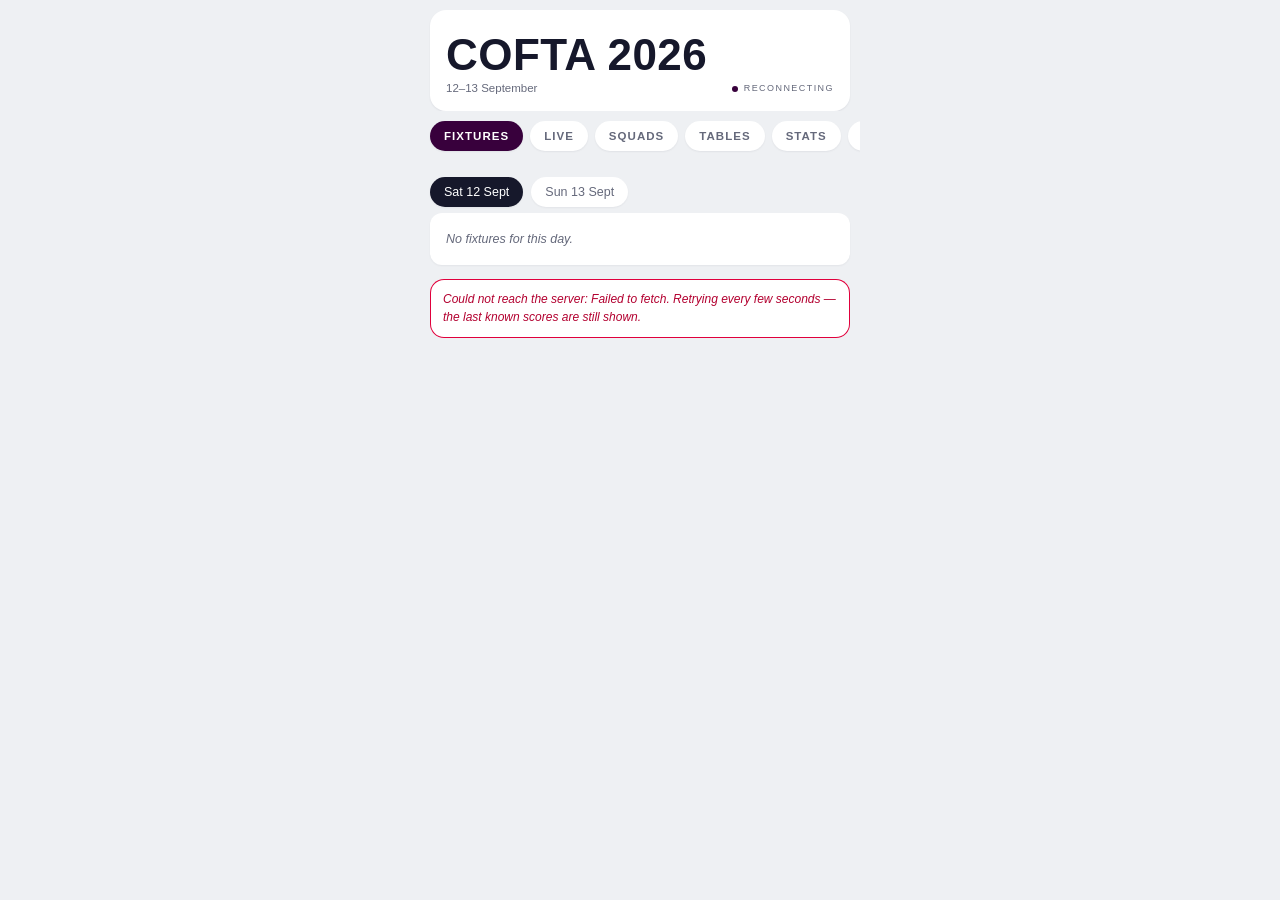
==== commit c2664b8f: "History: a previous tournament takes the masthead, and names its host Two of Adam's requests. They l" ====
--- a/tests/archive_flags.html
+++ b/tests/archive_flags.html
@@ -74,7 +74,7 @@
 </script></head>
 <body data-theme="matchday">
 <div class="app">
-  <header class="hd"><h1>COFTA 2026</h1><p class="meta"><span class="pip" id="pip"><i></i>Live</span></p></header>
+  <header class="hd"><button id="nav-admin" class="gear" data-view="admin" aria-label="Organiser"></button><h1 id="hd-title">COFTA 2026</h1><p class="meta"><span id="hd-when">12&ndash;13 September</span><span class="pip" id="pip"><i></i>Live</span></p></header>
   <nav class="nav">
     <button id="nav-fixtures" data-view="fixtures" class="on">Fixtures</button>
     <button id="nav-live" data-view="live">Live</button>
@@ -82,7 +82,6 @@
     <button id="nav-tables" data-view="tables">Tables</button>
     <button id="nav-awards" data-view="awards">Stats</button>
     <button id="nav-history" data-view="history">History</button>
-    <button id="nav-admin" data-view="admin">Organiser</button>
   </nav>
   <main class="scroll" id="body"><p class="empty">Loading&hellip;</p></main>
 </div>
--- a/web/styles.css
+++ b/web/styles.css
@@ -42,6 +42,15 @@
   justify-content:space-between;align-items:baseline;gap:12px}
 .hd .meta a{color:var(--dim);font-style:normal;font-size:9px;letter-spacing:.16em;
   text-transform:uppercase;text-decoration:none;border-bottom:1px solid var(--line2)}
+/* Where the dates sit on a live page, an archive page carries the way back to
+   the live tournament. It reads as small print but has to behave like a
+   control, so it takes the accent and a real tap target — the negative margin
+   keeps that height out of the masthead's own spacing. */
+.tolive{font-family:var(--disp);font-weight:600;font-size:11.5px;font-style:normal;
+  letter-spacing:.04em;color:var(--acc);display:inline-flex;align-items:center;
+  gap:5px;min-height:32px;margin:-8px 0;padding:0;
+  border-bottom:1px solid currentColor}
+.tolive:active{opacity:.6}
 
 /* live pip */
 .pip{display:inline-flex;align-items:center;gap:6px;font-size:9px;letter-spacing:.16em;
@@ -224,6 +233,13 @@
 .banner{background:var(--card);border:1px solid var(--line2);border-radius:var(--r);
   padding:11px 13px;font-size:12px;color:var(--dim);font-style:italic;margin-top:14px}
 .banner.warn{border-color:var(--acc);color:var(--acc)}
+/* The archive stops retrying after a failure, so this is the only way back —
+   it needs a real tap target, not a text link. */
+.retry{display:inline-flex;align-items:center;min-height:38px;margin-top:9px;
+  padding:0 14px;border:1px solid var(--acc);border-radius:999px;
+  font-family:var(--disp);font-weight:600;font-size:12px;letter-spacing:.09em;
+  text-transform:uppercase;color:var(--acc)}
+.retry:active{background:var(--acc);color:var(--accfg)}
 .queue{font-size:11px;letter-spacing:.1em;text-transform:uppercase}
 
 @media (prefers-reduced-motion:reduce){*{animation:none!important;transition:none!important}}
@@ -259,8 +275,7 @@
 .susp .nmx{font-family:var(--disp);font-weight:600;font-size:15px}
 .susp .rs{font-size:10px;letter-spacing:.14em;text-transform:uppercase;color:var(--acc)}
 
-/* level-on-everything */
-.tag.lvl{color:var(--fg2);border-color:var(--line2)}
+/* level on every tie-breaker, with a shoot-out still to come */
 tbody tr.unres td{background:oklch(.965 .022 82)}
 
 /* awards */
@@ -316,6 +331,12 @@
 
 /* player stats */
 .stats{display:grid;grid-template-columns:repeat(4,1fr);gap:8px}
+/* Five tiles once assists joined them. At 375px five equal columns leave
+   ~61px each, so the longest label wraps to two lines and the grid rows
+   equalise the heights — which is why the tiles stay aligned. */
+.stats.five{grid-template-columns:repeat(5,1fr);gap:6px}
+.stats.five .stat{padding:10px 5px}
+.stats.five .stat b{font-size:21px}
 .stat{border:1px solid var(--line2);border-radius:var(--r);background:var(--card);
   padding:11px 8px;text-align:center}
 .stat i{display:block;font-style:normal;font-size:8.5px;letter-spacing:.14em;
@@ -492,7 +513,7 @@
 .seg button{font-family:var(--disp);font-weight:600;font-size:13px;letter-spacing:.06em;
   text-transform:uppercase;color:var(--dim);padding:7px 18px;border-radius:999px;
   min-height:34px;transition:background .15s,color .15s}
-.seg button.on{background:var(--acc);color:#fff}
+.seg button.on{background:var(--acc);color:var(--accfg)}
 
 /* competition identities */
 /* --ci is the identity on a light card; --cl is the same identity as ink on a
@@ -519,6 +540,10 @@
   text-transform:uppercase;letter-spacing:.07em}
 .ccl b{display:block;font-family:var(--disp);font-weight:700;font-size:15px;
   letter-spacing:0;text-transform:none;color:var(--fg);margin-top:3px}
+/* the champion's badge sits on the champion's line, not the label's — the
+   name is a block, so the two need their own row to share a baseline */
+.cclw{display:flex;align-items:center;justify-content:flex-end;gap:7px;margin-top:3px}
+.cclw b{margin-top:0}
 .ccy{display:block;font-size:11px;margin-top:1px}
 
 .chev{width:8px;height:8px;border-right:2px solid var(--dim);
@@ -528,10 +553,16 @@
 .chead h2{font-family:var(--disp);font-weight:900;font-size:30px;line-height:1.05;
   letter-spacing:.01em;color:var(--ci,var(--fg))}
 .chead p{font-size:13px;color:var(--dim);margin-top:5px}
+/* The masthead carries the tournament's name on these views, so the block
+   below it is detail only and has no heading to sit under. */
+.chead.bare{padding-top:14px}
+.chead.bare p:first-child{margin-top:0}
+/* Whose competition it is, directly under its own rule. */
+.chost{font-size:12.5px;color:var(--dim);margin-top:-8px;padding-bottom:2px}
 .chead .efmt{margin-top:7px;font-size:12.5px}
 
 .edrows{display:grid;gap:2px}
-.edrow{display:grid;grid-template-columns:52px minmax(0,1fr) auto auto 14px;
+.edrow{display:grid;grid-template-columns:52px minmax(0,1fr) auto 14px;
   align-items:center;gap:10px;width:100%;text-align:left;padding:13px 6px;
   border-bottom:1px solid var(--line)}
 .edrow:active{background:var(--card)}
@@ -539,8 +570,10 @@
 .edm{min-width:0}
 .edm b{display:block;font-family:var(--disp);font-weight:700;font-size:16px}
 .edd{display:block;font-size:12px;color:var(--dim);margin-top:2px}
-.thin{font-size:10px;text-transform:uppercase;letter-spacing:.09em;color:var(--dim);
-  border:1px solid var(--line);border-radius:999px;padding:3px 7px}
+/* A tournament nobody recorded the winner of. Says so, rather than leaving a
+   blank where a crest goes — a blank reads as a bug and invites a guess. */
+.nowin{font-style:normal;font-size:10px;letter-spacing:.06em;color:var(--dim);
+  text-align:right;display:block;max-width:9em;line-height:1.25}
 
 /* crest or monogram */
 .acrest,.mono{display:inline-flex;align-items:center;justify-content:center;
@@ -583,7 +616,21 @@
   font-size:12.5px;font-weight:500}
 
 /* archive tables */
-.tbl.arch td.tm{display:flex;align-items:center;gap:7px}
+/* The club column is `tm` here, not `nm`, so the `th.nm{width:auto}` escape
+   in the base table never reached it: under table-layout:fixed it inherited
+   the generic 26px meant for a numeric column, and every club rendered as a
+   single clipped letter. An archive table also carries eight numeric columns
+   to the live table's six, so fixed layout has no room to give. Auto layout
+   sizes the numbers to their digits and hands the rest to the club. */
+/* Ten columns against a 320px phone: the table scrolls inside this rather
+   than being clipped, and the page body never scrolls sideways. */
+.tscroll{overflow-x:auto;-webkit-overflow-scrolling:touch}
+.tbl.arch{table-layout:auto;min-width:290px}
+.tbl.arch th.tm{width:auto;text-align:left}
+.tbl.arch th.pos{width:18px}
+.tbl.arch thead th,.tbl.arch tbody td{white-space:nowrap;padding-left:3px;padding-right:3px}
+.tbl.arch td.tm{display:flex;align-items:center;gap:7px;white-space:normal;
+  padding-left:0}
 /* Derived, not source: the base table already renders every cell dim, so a
    colour change here would have been invisible. Italic plus a lighter weight
    reads as "computed" next to the published columns. */
@@ -603,10 +650,20 @@
 .afxs i{font-style:normal;color:var(--dim);font-size:14px}
 .afxp{text-align:center;font-size:11.5px;color:var(--dim);margin-top:5px;
   text-transform:uppercase;letter-spacing:.07em}
-.afxg{display:flex;flex-wrap:wrap;gap:5px 14px;margin-top:9px}
-.afxgi{font-size:12.5px;color:var(--dim)}
-.afxgi i{font-style:normal;font-variant-numeric:tabular-nums;margin-right:4px}
-.afxgi em{font-style:normal;opacity:.75;margin-left:5px;font-size:11.5px}
+/* Scorers in two columns under the score, the way a scoreboard reads: home
+   left, away right. Each side's column is aligned towards its own club above,
+   which is what tells you whose goal it was — the club name used to be
+   repeated on every line and wrapped onto two. */
+.afxg{display:grid;grid-template-columns:1fr 1fr;gap:4px 12px;margin-top:9px}
+.aglc{display:flex;flex-direction:column;gap:4px;min-width:0}
+.aglc.a{text-align:right}
+.agl{font-size:12.5px;color:var(--dim);line-height:1.35}
+.agl i{font-style:normal;font-variant-numeric:tabular-nums;color:var(--fg2)}
+.agl em{font-style:normal;opacity:.7;font-size:11px;margin-left:4px}
+/* Goals the record cannot assign to a side: centred under both columns, so
+   the layout never implies one. */
+.aglu{display:flex;flex-direction:column;gap:4px;margin-top:6px;text-align:center;
+  border-top:1px dashed var(--line);padding-top:6px}
 .gap{display:inline-block;margin-top:8px;font-size:10px;text-transform:uppercase;
   letter-spacing:.09em;color:var(--dim);border:1px solid var(--line);
   border-radius:999px;padding:3px 8px}
@@ -615,11 +672,13 @@
 
 /* archive leaderboards and awards */
 .alb{display:grid;gap:1px}
-.albr{display:grid;grid-template-columns:34px minmax(0,1fr);align-items:center;
-  gap:10px;padding:10px 6px;border-bottom:1px solid var(--line)}
-.albv{font-family:var(--disp);font-weight:800;font-size:17px;
+/* Flex, not grid: a club row carries a crest between the value and the name
+   and a player row does not, so the row has two children or three. */
+.albr{display:flex;align-items:center;gap:10px;padding:10px 6px;
+  border-bottom:1px solid var(--line)}
+.albv{width:34px;flex:none;font-family:var(--disp);font-weight:800;font-size:17px;
   font-variant-numeric:tabular-nums;color:var(--acc)}
-.albn{display:block;min-width:0;font-weight:500;font-size:14.5px}
+.albn{flex:1 1 auto;min-width:0;font-weight:500;font-size:14.5px}
 .albn i{display:block;font-style:normal;font-size:12px;color:var(--dim);margin-top:1px}
 .aawards{display:grid;gap:10px}
 .aaw{padding:13px 14px;border-radius:12px;background:var(--card);
@@ -631,4 +690,176 @@
 .aawt{display:block;font-size:12px;color:var(--dim);margin-top:2px}
 .gaps{margin:6px 0 0;padding-left:20px}
 .gaps li{font-size:12.5px;color:var(--dim);line-height:1.55;margin-bottom:5px}
-.note.src{font-style:italic}
+
+/* Goal editor: two labelled lists, scored by then assisted by. */
+.pksub{font-family:var(--disp);font-weight:700;font-size:11px;letter-spacing:.11em;
+  text-transform:uppercase;color:var(--dim);margin:14px 0 7px}
+.pksub:first-of-type{margin-top:0}
+
+/* The assist on a match-report line: present, secondary, and tappable
+   through to the player, without competing with the scorer's name. */
+.asst{color:var(--dim);font-size:12.5px;white-space:nowrap}
+.asst .plink{font-weight:500;color:var(--dim);text-decoration:underline;
+  text-decoration-color:var(--line2);text-underline-offset:2px}
+
+/* Organiser lives in the masthead, not the tab row.
+   The nav still scrolls at 375px (six labels measure 440px against a 375px
+   viewport), but Organiser is the one tab spectators never need, so it moves
+   out of the row rather than competing for space in it.
+   Muted while signed out, tinted with a dot once signed in — an organiser
+   should be able to tell at a glance whether this phone is still theirs. */
+.hd{position:relative}
+.gear{position:absolute;top:16px;right:12px;width:40px;height:40px;
+  display:flex;align-items:center;justify-content:center;border-radius:11px;
+  color:var(--dim);transition:color .18s,background .18s}
+.gear:active{background:var(--card)}
+.gear .gdot{display:none}
+.gear.in{color:var(--acc)}
+.gear.in .gdot{display:block;position:absolute;top:7px;right:7px;
+  width:7px;height:7px;border-radius:50%;background:var(--acc)}
+.gear.on{color:var(--acc);background:var(--card)}
+/* the masthead title must not run under the control */
+.hd h1,.hd .assoc{padding-right:46px}
+
+/* The B marker beside a name. A B team shows its parent's crest, so without
+   this the two sides of a club are indistinguishable on any surface that
+   renders a name without one — a leaderboard row, an award, a table note. */
+.btag{display:inline-flex;align-items:center;justify-content:center;
+  min-width:15px;height:15px;margin-left:5px;padding:0 3px;border-radius:4px;
+  background:var(--line2);color:var(--fg);font-family:var(--disp);
+  font-weight:800;font-size:9.5px;font-style:normal;letter-spacing:.02em;
+  vertical-align:1px}
+
+/* ── the trophy cabinet ──────────────────────────────────────
+   Every club History names is a link through to its record, so the crest and
+   the name are one target rather than two.                                */
+.tlink{display:inline-flex;align-items:center;gap:8px;min-width:0;
+  font-weight:500;font-size:14px;text-align:left;color:inherit;border-radius:8px;
+  padding:2px 4px;margin:-2px -4px}
+.tlink.away{flex-direction:row;justify-content:flex-end;text-align:right}
+.tlink > span{overflow:hidden;text-overflow:ellipsis;white-space:nowrap;min-width:0}
+.tlink:active{background:var(--card)}
+.tlink.dead{opacity:.6}
+.afxm .tlink{min-width:0}
+.tbl.arch td.tm .tlink{font-size:inherit}
+
+/* Squad / History on a live club page. Always opens on Squad. */
+.ctabs{display:inline-flex;gap:3px;padding:3px;margin:14px 0 4px;
+  border-radius:999px;border:1px solid var(--line)}
+.ctabs button{font-family:var(--disp);font-weight:600;font-size:12.5px;
+  letter-spacing:.07em;text-transform:uppercase;color:var(--dim);
+  padding:7px 16px;border-radius:999px;min-height:34px}
+.ctabs button.on{background:var(--acc);color:var(--accfg)}
+
+.cabhead .who b{font-size:22px;line-height:1.1}
+.cabtally{display:grid;grid-template-columns:repeat(3,1fr);gap:8px;margin-top:14px}
+.cabtally .stat{border:1px solid var(--line2);border-radius:var(--r);
+  background:var(--card);padding:11px 8px;text-align:center}
+.cabtally .stat i{display:block;font-style:normal;font-size:8.5px;
+  letter-spacing:.14em;text-transform:uppercase;color:var(--dim)}
+.cabtally .stat b{display:block;font-family:var(--num);font-weight:800;
+  font-size:24px;margin-top:4px}
+
+.cabrows{display:grid;gap:2px}
+.cabrow{display:grid;grid-template-columns:52px minmax(0,1fr) 14px;align-items:center;
+  gap:10px;width:100%;text-align:left;padding:12px 6px;
+  border-bottom:1px solid var(--line);border-left:3px solid var(--ci,var(--line2))}
+.cabrow:active{background:var(--card)}
+.caby{font-family:var(--disp);font-weight:800;font-size:19px;color:var(--dim);
+  padding-left:7px}
+.cabm{min-width:0}
+.cabm b{display:block;font-family:var(--disp);font-weight:700;font-size:15px}
+.cabr{display:inline-block;margin-top:3px;font-size:10.5px;letter-spacing:.09em;
+  text-transform:uppercase;padding:3px 8px;border-radius:999px}
+.cabr.champion{background:var(--acc);color:var(--accfg)}
+.cabr.runner_up{color:var(--dim);box-shadow:inset 0 0 0 1px var(--line2)}
+
+.cabhon{display:grid;gap:10px}
+.cabhg{padding:13px 14px;border-radius:12px;background:var(--card);
+  box-shadow:inset 0 0 0 1px var(--line)}
+.cabhe{display:block;font-size:10.5px;text-transform:uppercase;letter-spacing:.09em;
+  color:var(--dim);margin-bottom:7px}
+.cabhi{display:flex;align-items:baseline;flex-wrap:wrap;gap:4px 8px;margin-top:5px}
+.cabhi b{font-family:var(--disp);font-weight:700;font-size:14.5px}
+.cabhi i{font-style:normal;font-size:13px;color:var(--dim)}
+.cabhv{font-family:var(--num);font-weight:800;color:var(--acc)}
+.cabled{font-size:9.5px;letter-spacing:.1em;text-transform:uppercase;color:var(--dim);
+  border:1px solid var(--line2);border-radius:999px;padding:2px 7px;cursor:help}
+
+.cabalso{display:flex;flex-wrap:wrap;gap:8px}
+.alsochip{display:inline-flex;align-items:baseline;gap:6px;padding:7px 12px;
+  border-radius:999px;background:var(--bg);box-shadow:inset 0 0 0 1px var(--line);
+  font-size:12.5px;font-weight:500;color:inherit}
+.alsochip span{font-family:var(--num);font-weight:800;color:var(--dim)}
+.alsochip:active{background:var(--card)}
+
+/* ── club identity: full church name, city demoted ───────────
+   The same shape the live pages use in .clubBlock and the standings row, so
+   a club reads identically whichever half of the app you are in: the FULL
+   church name on the primary line, the city small underneath. Never a
+   shortened name, never "Name, City" on one line.                        */
+.tlink .who{display:block;min-width:0}
+.tlink .who b{display:block;font-weight:600;font-size:14px;line-height:1.2;
+  overflow:hidden;text-overflow:ellipsis;white-space:nowrap}
+.tlink .who i{display:block;font-style:normal;font-size:11.5px;line-height:1.25;
+  color:var(--dim);margin-top:1px;
+  overflow:hidden;text-overflow:ellipsis;white-space:nowrap}
+.tlink.away .who{text-align:right}
+
+/* Where the club is itself the secondary fact — under a player's name on a
+   leaderboard — the two run on one line rather than stacking. */
+.tlink.inline{display:inline;font-size:12px;color:var(--dim);padding:0;margin:0}
+.tlink.inline b{font-weight:500}
+.tlink.inline span::before{content:' · '}
+
+/* the podium reads name / city / role, so the role line steps down again */
+.tcwin .tlink .who b,.tcrun .tlink .who b{font-family:var(--disp);font-weight:800;
+  font-size:19px;line-height:1.15;white-space:normal}
+.tcrun .tlink .who b{font-size:15px}
+.tcwin > div,.tcrun > div{min-width:0}
+
+/* the standings cell stacks too, so the row grows to fit both lines */
+.tbl.arch td.tm{align-items:center}
+.tbl.arch td.tm .tlink .who b{font-size:13.5px}
+.tbl.arch td.tm .tlink .who i{font-size:10.5px}
+
+/* fixtures: two stacked lines per side, as on the live fixture row */
+.afxm{align-items:center}
+.afxt,.tlink{align-items:center}
+
+/* confirmed archive colours, carried on the row as data */
+.mono.set{background:var(--tile);color:var(--ink)}
+/* Nottingham and Manchester are both red. A ring is the second, non-colour
+   cue that keeps them apart in a fixture list — and for anyone who cannot
+   tell the two reds apart at all. */
+.mono.set.ringed{box-shadow:inset 0 0 0 2px var(--ring)}
+/* Every monogram needs an edge: the pink and the muted fallbacks are close
+   enough to a white card to vanish against it. */
+.mono{box-shadow:inset 0 0 0 1px rgba(0,0,0,.12)}
+.mono.set.ringed{box-shadow:inset 0 0 0 2px var(--ring),inset 0 0 0 3px rgba(0,0,0,.10)}
+
+/* The cabinet's own Men/Women switch. Distinct from the History tab's
+   category filter: that one chooses which competitions to list, this one
+   chooses which side of one church you are reading. Only rendered where the
+   church actually fielded both. */
+.seg.cabseg{margin:0 0 14px}
+
+/* ── a competition's champions list ──────────────────────────
+   Who has won it, when, and how many times. No places: this is a list,
+   not a league, and calling a three-time winner "second" behind a
+   four-time winner reads like a standing nobody played for. The count and
+   the years carry it.                                                    */
+.champrows{display:grid;gap:2px}
+.champrow{padding:11px 6px;border-bottom:1px solid var(--line)}
+.champtop{display:flex;align-items:center;gap:10px}
+.champtop .tlink{flex:1 1 auto;min-width:0}
+.champn{flex:none;font-family:var(--num);font-weight:800;font-size:22px;
+  line-height:1;color:var(--acc)}
+.champyrs{display:flex;flex-wrap:wrap;gap:5px;margin-top:7px;padding-left:40px}
+/* --fg2, not --dim: a year is the content here, not a label about it, and at
+   11.5px --dim lands under 4.5:1 in the warmer themes (Terrace 4.05,
+   Programme 4.25). The filled pill still carries the hierarchy. */
+.cyr{font-family:var(--num);font-weight:600;font-size:11.5px;color:var(--fg2);
+  border:1px solid var(--line2);border-radius:999px;padding:2px 8px}
+/* the year they are still holding it from */
+.cyr.now{background:var(--acc);color:var(--accfg);border-color:transparent}
--- a/web/themes.css
+++ b/web/themes.css
@@ -135,6 +135,10 @@
 [data-theme="matchday"] tbody td{padding:12px 4px}
 [data-theme="matchday"] tbody tr:last-child td{border-bottom:none}
 [data-theme="matchday"] tbody tr.unres td{background:#f4f1e2}
+/* The last oklch() left in a component rule the public theme did not already
+   override. Harmless where oklch is unsupported — the tag keeps the plain tag
+   colour — but Matchday should not depend on a 2022 colour function at all. */
+[data-theme="matchday"] .tag.so{color:#8a6a12}
 [data-theme="matchday"] .ko{background:var(--card);border-radius:12px;border-bottom:none;
   padding:13px 14px;margin-bottom:8px;box-shadow:0 1px 2px rgba(18,20,40,.05)}
 [data-theme="matchday"] .ko .w{font-style:normal}
